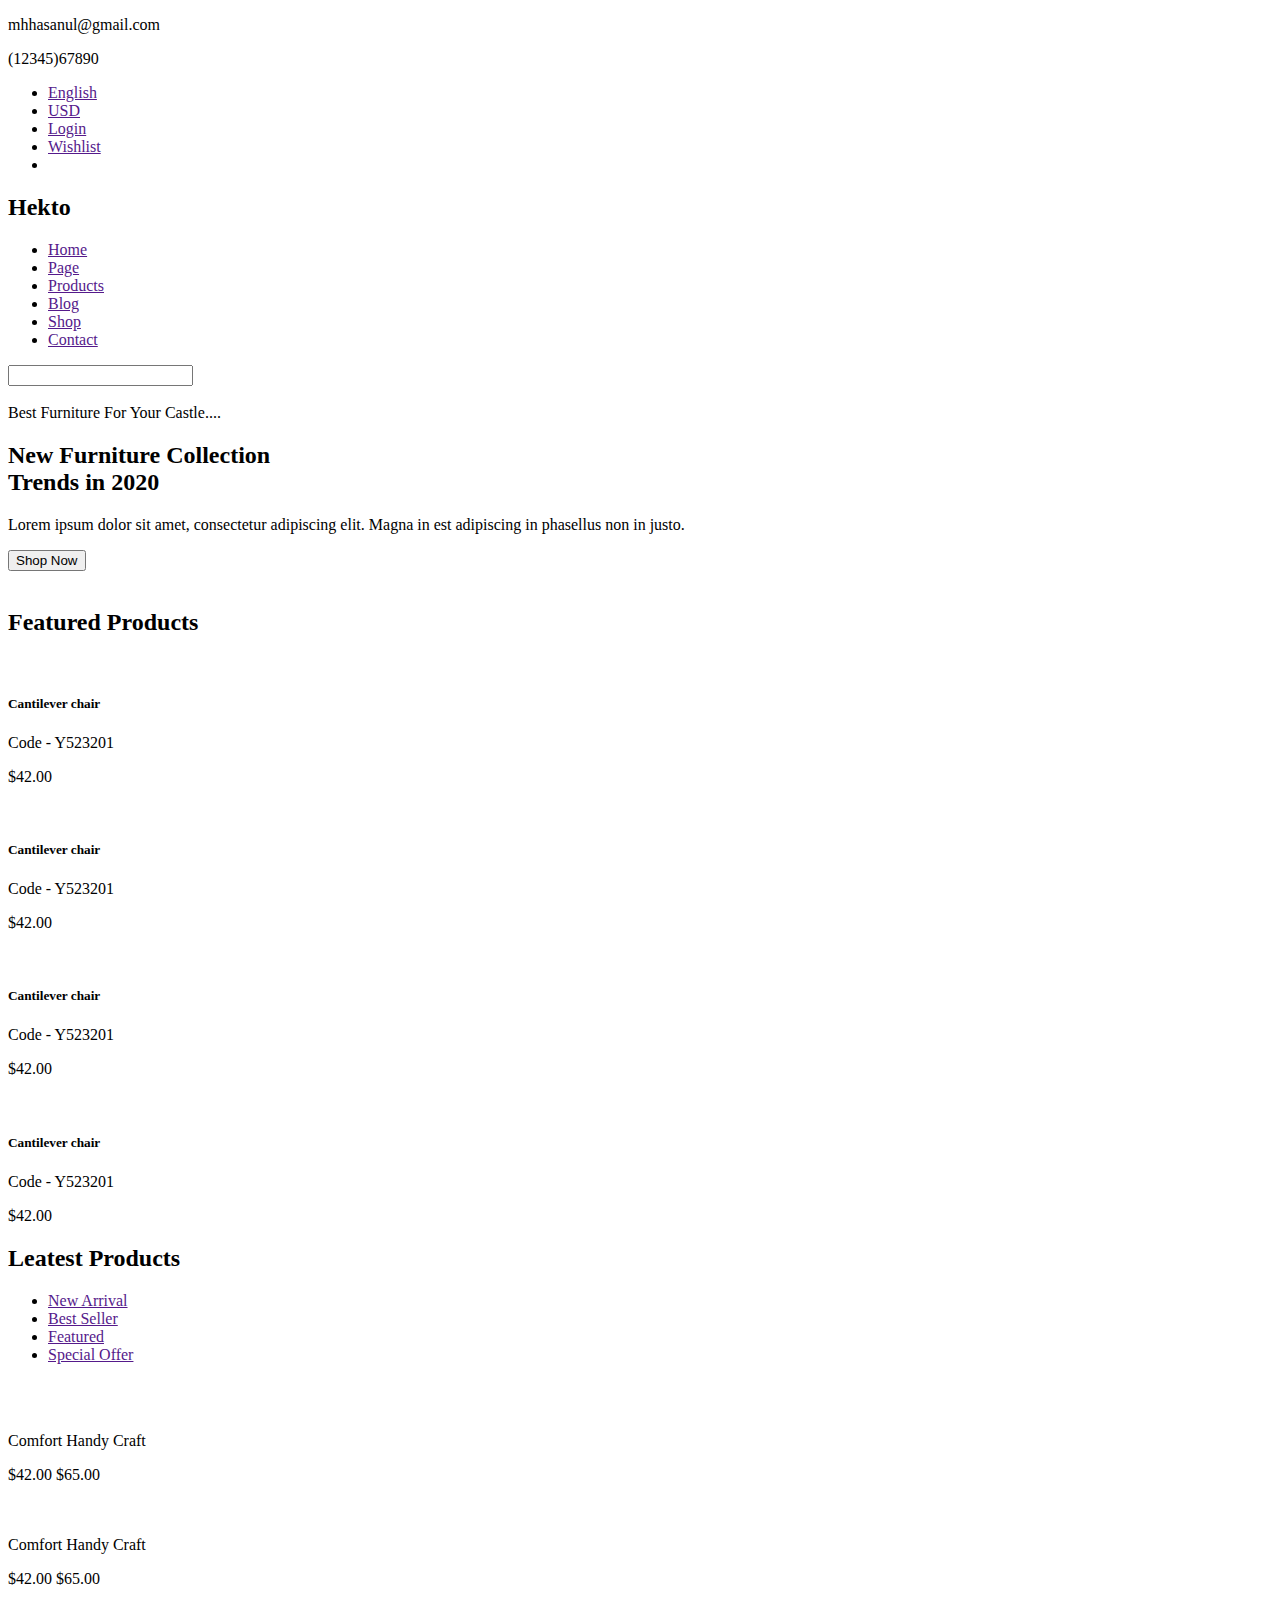
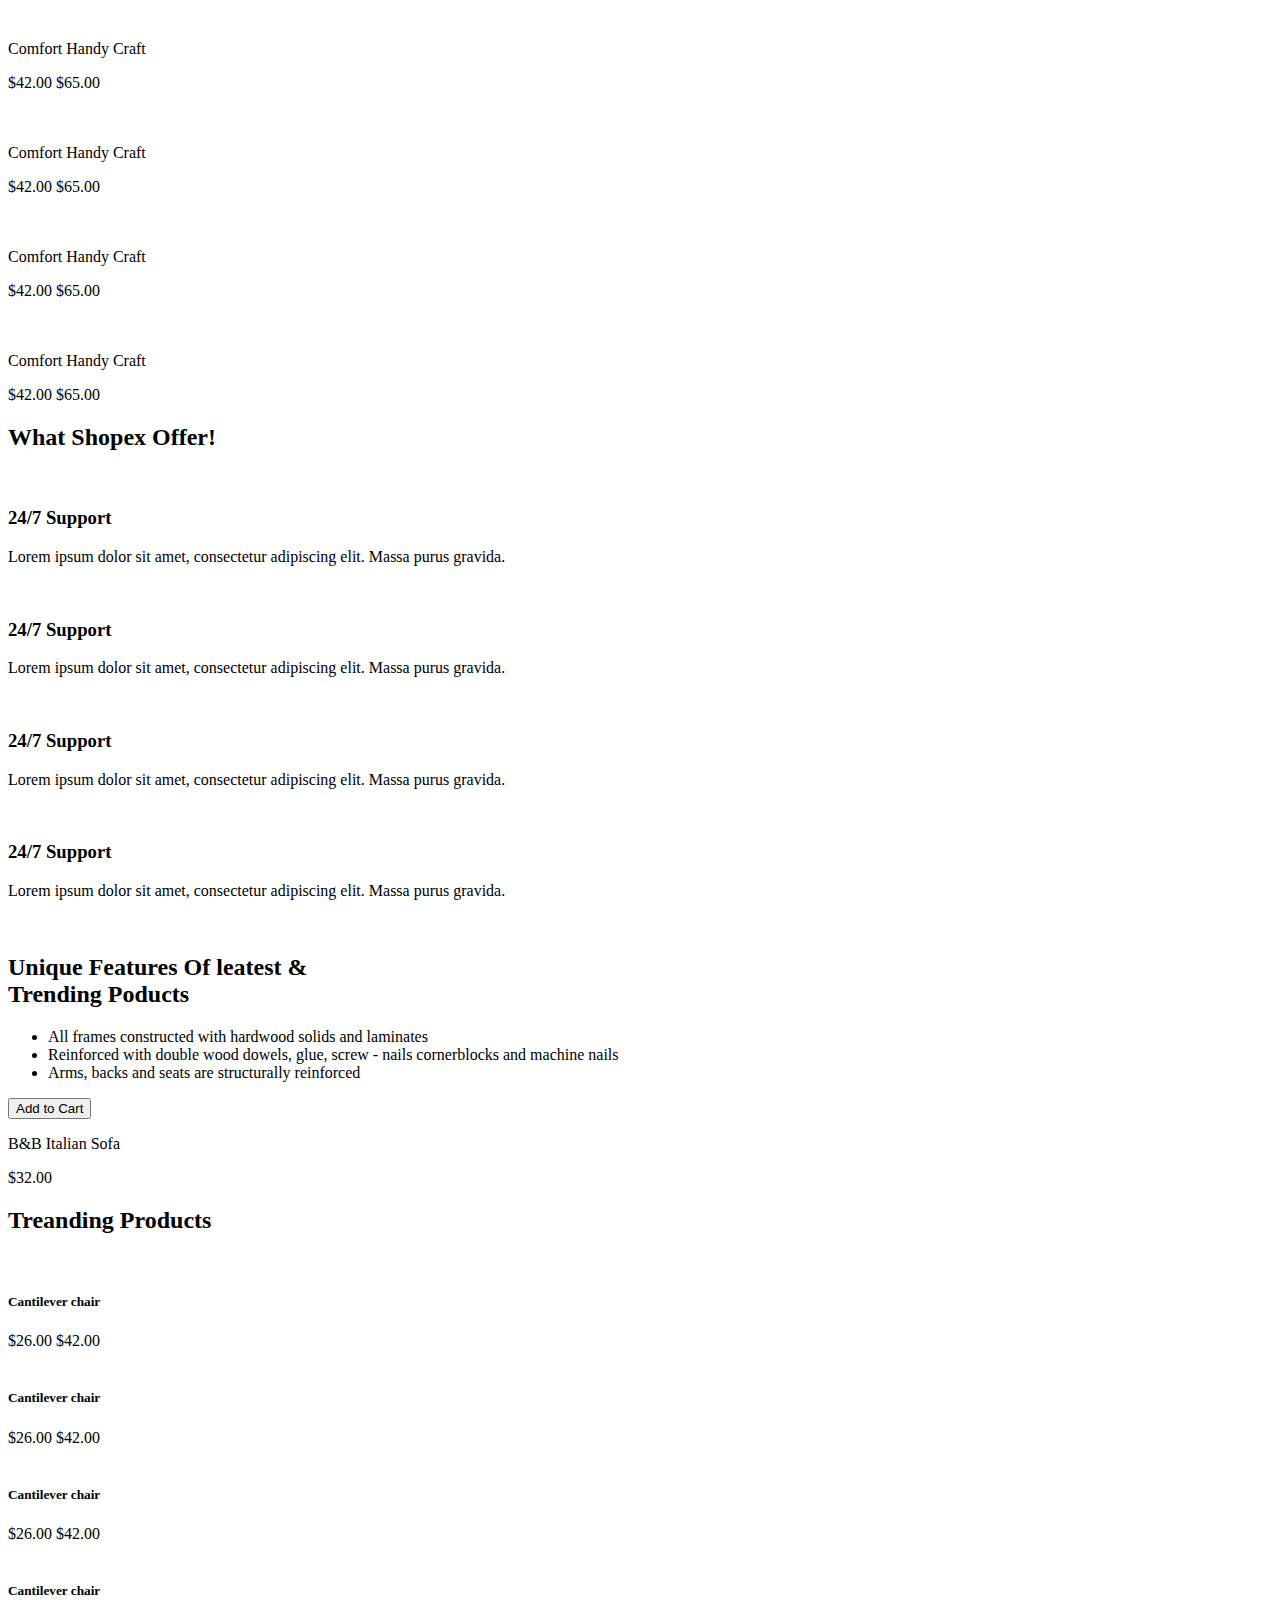
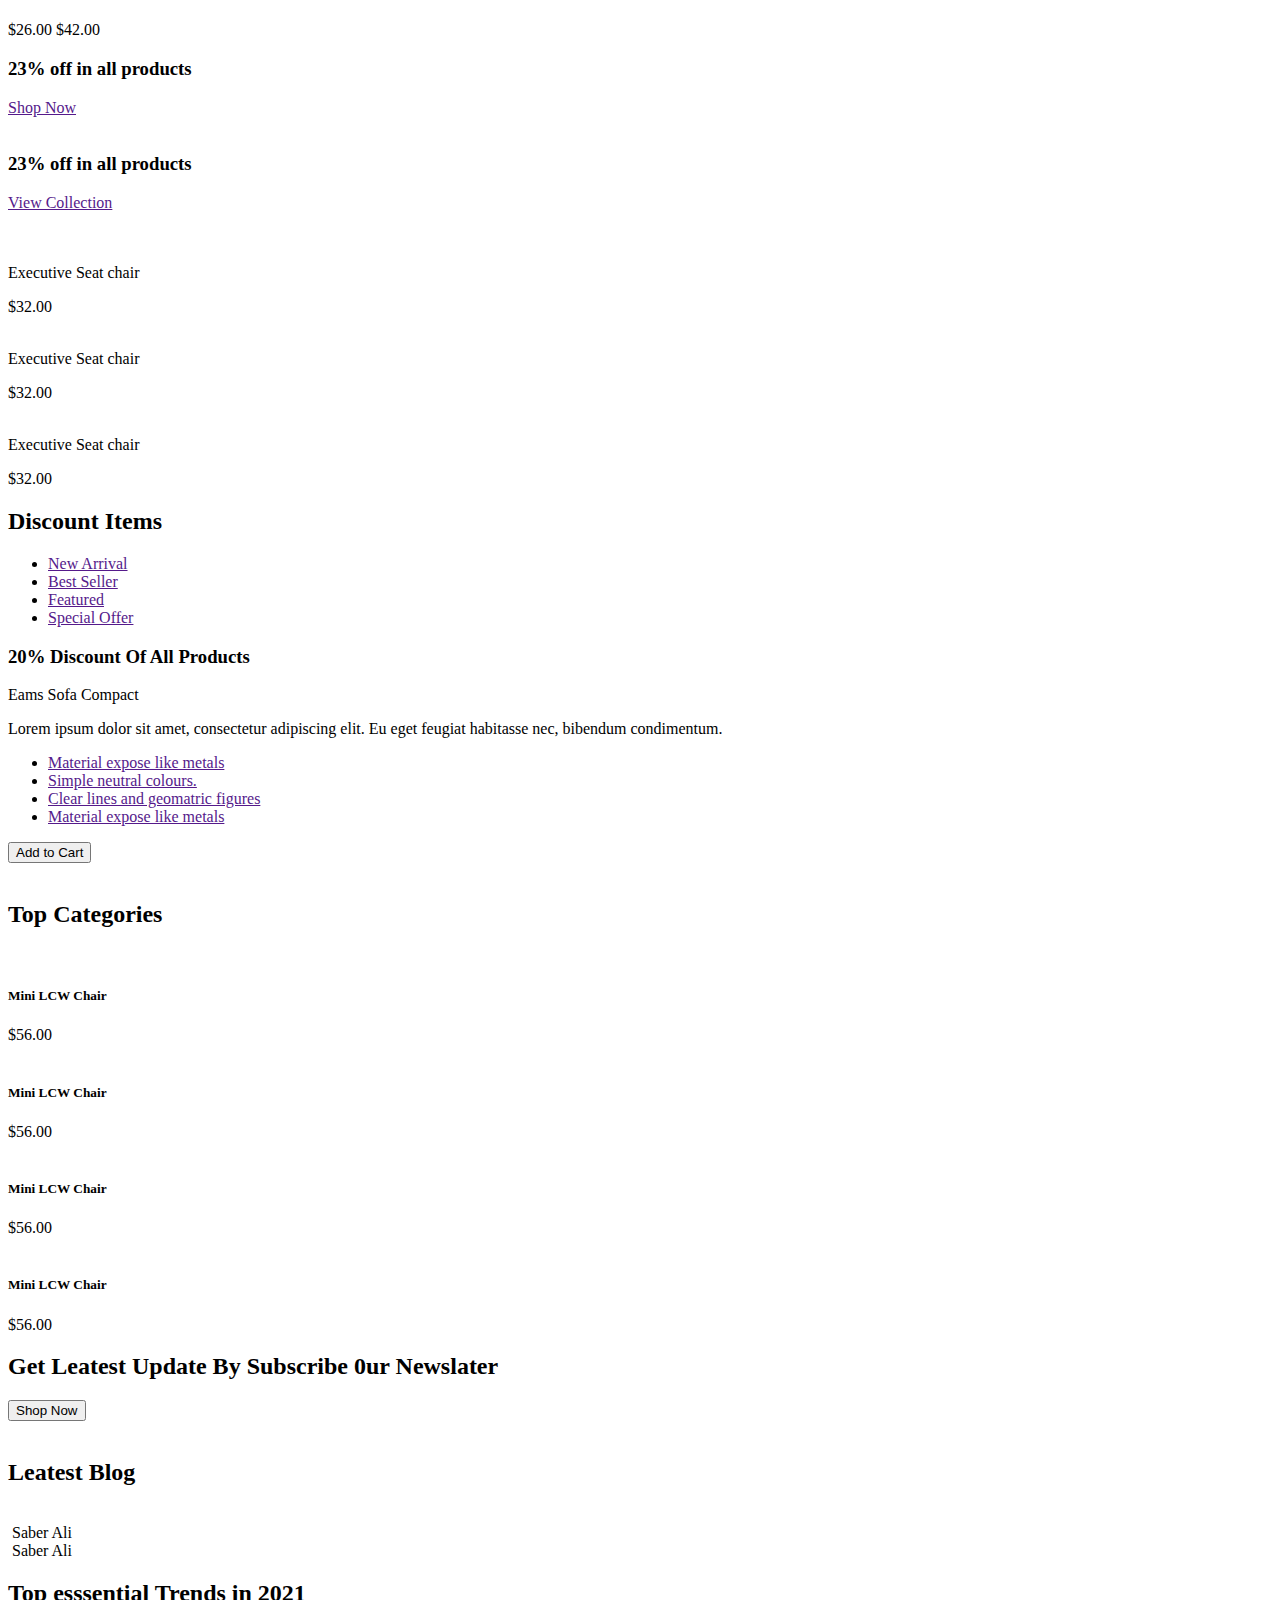
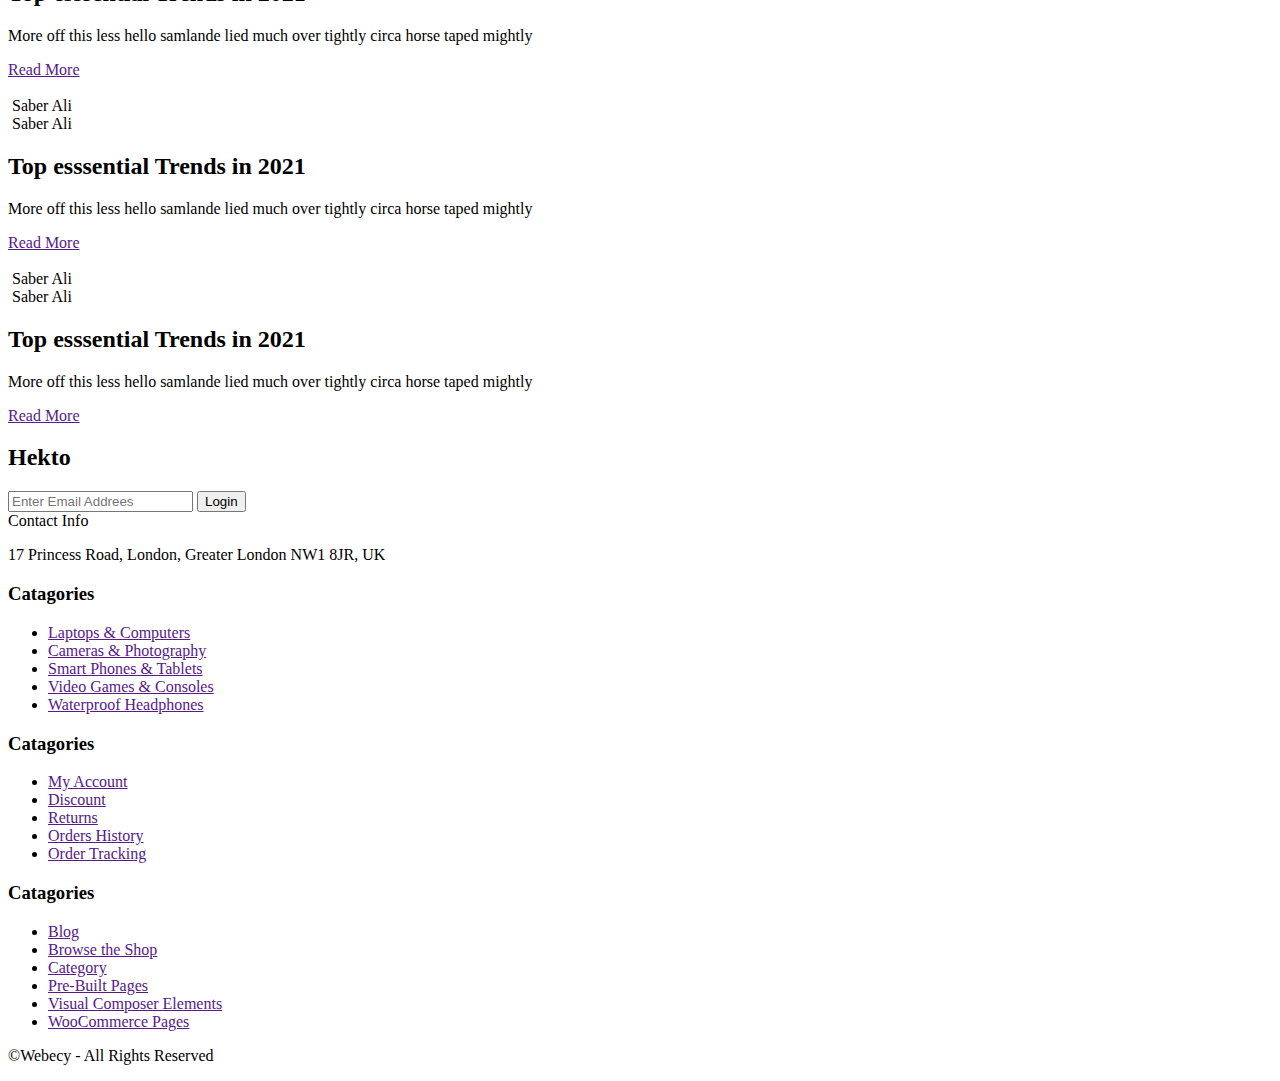
==== index.html @ d59640bd "changed" ====
<!DOCTYPE html>
<html lang="en">

<head>
    <meta charset="UTF-8">
    <meta http-equiv="X-UA-Compatible" content="IE=edge">
    <meta name="viewport" content="width=device-width, initial-scale=1.0">
    <link rel="stylesheet" href="https://cdnjs.cloudflare.com/ajax/libs/font-awesome/6.1.1/css/all.min.css" integrity="sha512-KfkfwYDsLkIlwQp6LFnl8zNdLGxu9YAA1QvwINks4PhcElQSvqcyVLLD9aMhXd13uQjoXtEKNosOWaZqXgel0g==" crossorigin="anonymous" referrerpolicy="no-referrer"
    />
    <link rel="stylesheet" href="./css/style.css">
    <title>Hekto</title>
</head>

<body>
    <!-- header section -->
    <header>
        <div class="subnav">
            <div class="email">
                <p> <i class="fa-solid fa-envelope"></i> mhhasanul@gmail.com</p>
                <p><i class="fa-solid fa-phone"></i> (12345)67890</p>
            </div>

            <div class="shopping">
                <div class="drop">
                    <ul>
                        <li><a href="">English <i class="fa-solid fa-angle-down"></i></a></li>
                        <li><a href="">USD <i class="fa-solid fa-angle-down"></i></a></li>
                        <li><a href="">Login  <i class="fa-solid fa-right-to-bracket"></i></a></li>
                        <li><a href="">Wishlist <i class="fa-solid fa-face-grin-hearts"></i></a></li>
                        <li><a href=""><i class="fa-solid fa-cart-shopping"></i></a></li>
                    </ul>

                </div>
            </div>
        </div>
        <div class="mainHeader">
            <div class="navbar">
                <h2>Hekto</h2>
                <div class="link">
                    <ul>
                        <li><a href="">Home <i class="fa-solid fa-angle-down"></i></a></li>
                        <li><a href="">Page</a></li>
                        <li><a href="">Products</a></li>
                        <li><a href="">Blog</a></li>
                        <li><a href="">Shop</a></li>
                        <li><a href="">Contact</a></li>
                    </ul>
                </div>
                <div class="search">
                    <input type="text">
                    <i class="fa-solid fa-magnifying-glass"></i>
                </div>
            </div>
        </div>
    </header>
    <!-- banner section -->
    <div class="banner">
        <div class="homeMain">
            <div class="homeImg">
                <img src="./image/CandleLight.png" alt="">
            </div>
            <div class="content">
                <span>Best Furniture For Your Castle....</span>
                <h2>New Furniture Collection <br>Trends in 2020</h2>
                <p>Lorem ipsum dolor sit amet, consectetur adipiscing elit. Magna in est adipiscing in phasellus non in justo.</p>
                <button>Shop Now</button>
            </div>
            <div class="chair">
                <img src=".//image/chairpink.png" alt="">
            </div>
        </div>
    </div>
    <!-- section 1-->
    <!-- feature product -->
    <div class="featuredProduct">
        <h2>Featured Products</h2>
        <div class="productList">
            <div class="fproduct">
                <div class="fp">
                    <img src="./image/image1.png" alt="">
                    <div class="cart">
                        <i class="fa-solid fa-cart-plus"></i>
                        <i class="fa-solid fa-heart"></i>
                        <i class="fa-solid fa-magnifying-glass"></i>
                    </div>
                </div>
                <div class="price">
                    <h5>Cantilever chair</h5>
                    <div class="line">
                        <div></div>
                        <div></div>
                        <div></div>
                    </div>
                    <span>Code - Y523201</span>
                    <p>$42.00</p>
                </div>
            </div>
            <div class="fproduct">
                <div class="fp">
                    <img src="./image/image2.png" alt="">
                    <div class="cart">
                        <i class="fa-solid fa-cart-plus"></i>
                        <i class="fa-solid fa-heart"></i>
                        <i class="fa-solid fa-magnifying-glass"></i>
                    </div>
                </div>
                <div class="price">
                    <h5>Cantilever chair</h5>
                    <div class="line">
                        <div></div>
                        <div></div>
                        <div></div>
                    </div>
                    <span>Code - Y523201</span>
                    <p>$42.00</p>
                </div>
            </div>
            <div class="fproduct">
                <div class="fp">
                    <img src="./image/image3.png" alt="">
                    <div class="cart">
                        <i class="fa-solid fa-cart-plus"></i>
                        <i class="fa-solid fa-heart"></i>
                        <i class="fa-solid fa-magnifying-glass"></i>
                    </div>
                </div>
                <div class="price">
                    <h5>Cantilever chair</h5>
                    <div class="line">
                        <div></div>
                        <div></div>
                        <div></div>
                    </div>
                    <span>Code - Y523201</span>
                    <p>$42.00</p>
                </div>
            </div>
            <div class="fproduct">
                <div class="fp">
                    <img src="./image/image4.png" alt="">
                    <div class="cart">
                        <i class="fa-solid fa-cart-plus"></i>
                        <i class="fa-solid fa-heart"></i>
                        <i class="fa-solid fa-magnifying-glass"></i>
                    </div>
                </div>
                <div class="price">
                    <h5>Cantilever chair</h5>
                    <div class="line">
                        <div></div>
                        <div></div>
                        <div></div>
                    </div>
                    <span>Code - Y523201</span>
                    <p>$42.00</p>
                </div>
            </div>

        </div>
        <div class="slide">
            <div></div>
            <div></div>
            <div></div>
            <div></div>
        </div>
    </div>
    <!-- section 2-->

    <div class="latestProducts">
        <h2>Leatest Products</h2>
        <div class="productCategory">
            <ul>
                <li><a href="">New Arrival</a> </li>
                <li><a href="">Best Seller</a></li>
                <li><a href="">Featured</a></li>
                <li><a href="">Special Offer</a></li>
            </ul>

        </div>
        <div class="latestList">
            <div class="lproduct">
                <div class="lp">
                    <img src="./image/image2.png" alt="">
                    <div class="cart">
                        <i class="fa-solid fa-cart-plus"></i>
                        <i class="fa-solid fa-heart"></i>
                        <i class="fa-solid fa-magnifying-glass"></i>
                    </div>
                    <div class="sale">
                        <img src="./image/sale.png" alt="">
                    </div>
                </div>
                <div class="price">
                    <div class="name">
                        <p>Comfort Handy Craft</p>

                    </div>
                    <div class="amount">
                        <span>$42.00</span>
                        <span>$65.00</span>
                    </div>
                </div>
            </div>
            <div class="lproduct">
                <div class="lp">
                    <img src="./image/latestimage2.png" alt="">
                    <div class="cart">
                        <i class="fa-solid fa-cart-plus"></i>
                        <i class="fa-solid fa-heart"></i>
                        <i class="fa-solid fa-magnifying-glass"></i>
                    </div>
                    <div class="sale">
                        <img src="./image/sale.png" alt="">
                    </div>
                </div>
                <div class="price">
                    <div class="name">
                        <p>Comfort Handy Craft</p>

                    </div>
                    <div class="amount">
                        <span>$42.00</span>
                        <span>$65.00</span>
                    </div>
                </div>
            </div>
            <div class="lproduct">
                <div class="lp">
                    <img src="./image/latestimage3.png" alt="">
                    <div class="cart">
                        <i class="fa-solid fa-cart-plus"></i>
                        <i class="fa-solid fa-heart"></i>
                        <i class="fa-solid fa-magnifying-glass"></i>
                    </div>
                    <div class="sale">
                        <img src="./image/sale.png" alt="">
                    </div>
                </div>
                <div class="price">
                    <div class="name">
                        <p>Comfort Handy Craft</p>

                    </div>
                    <div class="amount">
                        <span>$42.00</span>
                        <span>$65.00</span>
                    </div>
                </div>
            </div>
            <div class="lproduct">
                <div class="lp">
                    <img src="./image/latestimage3.png" alt="">
                    <div class="cart">
                        <i class="fa-solid fa-cart-plus"></i>
                        <i class="fa-solid fa-heart"></i>
                        <i class="fa-solid fa-magnifying-glass"></i>
                    </div>
                    <div class="sale">
                        <img src="./image/sale.png" alt="">
                    </div>
                </div>
                <div class="price">
                    <div class="name">
                        <p>Comfort Handy Craft</p>

                    </div>
                    <div class="amount">
                        <span>$42.00</span>
                        <span>$65.00</span>
                    </div>
                </div>
            </div>
            <div class="lproduct">
                <div class="lp">
                    <img src="./image/latestimage4.png" alt="">
                    <div class="cart">
                        <i class="fa-solid fa-cart-plus"></i>
                        <i class="fa-solid fa-heart"></i>
                        <i class="fa-solid fa-magnifying-glass"></i>
                    </div>
                    <div class="sale">
                        <img src="./image/sale.png" alt="">
                    </div>
                </div>
                <div class="price">
                    <div class="name">
                        <p>Comfort Handy Craft</p>

                    </div>
                    <div class="amount">
                        <span>$42.00</span>
                        <span>$65.00</span>
                    </div>
                </div>
            </div>
            <div class="lproduct">
                <div class="lp">
                    <img src="./image/latestimage2.png" alt="">
                    <div class="cart">
                        <i class="fa-solid fa-cart-plus"></i>
                        <i class="fa-solid fa-heart"></i>
                        <i class="fa-solid fa-magnifying-glass"></i>
                    </div>
                    <div class="sale">
                        <img src="./image/sale.png" alt="">
                    </div>
                </div>
                <div class="price">
                    <div class="name">
                        <p>Comfort Handy Craft</p>

                    </div>
                    <div class="amount">
                        <span>$42.00</span>
                        <span>$65.00</span>
                    </div>
                </div>
            </div>

        </div>
    </div>
    <!-- sectoin 3-->

    <div class="support">
        <h2>What Shopex Offer!</h2>
        <div class="helpDesk">
            <div class="help">
                <div class="logo">
                    <img src=".//image/free-delivery.png" alt="">
                </div>
                <div class="policy">
                    <h3>24/7 Support</h3>
                    <p>Lorem ipsum dolor sit amet, consectetur adipiscing elit. Massa purus gravida.</p>
                </div>
            </div>
            <div class="help">
                <div class="logo">
                    <img src=".//image/cashback.png" alt="">
                </div>
                <div class="policy">
                    <h3>24/7 Support</h3>
                    <p>Lorem ipsum dolor sit amet, consectetur adipiscing elit. Massa purus gravida.</p>
                </div>
            </div>
            <div class="help">
                <div class="logo">
                    <img src=".//image/premium-quality.png" alt="">
                </div>
                <div class="policy">
                    <h3>24/7 Support</h3>
                    <p>Lorem ipsum dolor sit amet, consectetur adipiscing elit. Massa purus gravida.</p>
                </div>
            </div>
            <div class="help">
                <div class="logo">
                    <img src=".//image/24-hours-support.png" alt="">
                </div>
                <div class="policy">
                    <h3>24/7 Support</h3>
                    <p>Lorem ipsum dolor sit amet, consectetur adipiscing elit. Massa purus gravida.</p>
                </div>

            </div>

        </div>
    </div>
    <!-- banner 2 -->
    <div class="banner2">
        <div class="bannerimg">
            <img src="./image/bluesofa.png" alt="">
        </div>
        <div class="content">
            <h2>Unique Features Of leatest & <br>Trending Poducts</h2>
            <ul>
                <li>All frames constructed with hardwood solids and laminates</li>
                <li>Reinforced with double wood dowels, glue, screw - nails cornerblocks and machine nails</li>
                <li>Arms, backs and seats are structurally reinforced</li>
            </ul>

            <div class="add">
                <button>Add to Cart</button>
                <div>
                    <p>B&B Italian Sofa </p>
                    <p>$32.00</p>
                </div>
            </div>
        </div>
    </div>
    <!-- section 4 -->
    <div class="TrendingProducts">
        <h2>Treanding Products</h2>
        <div class="treanding">
            <div class="productList">
                <div class="fproduct">
                    <div class="fp">
                        <img src="./image/image1.png" alt="">
                    </div>
                    <div class="price">
                        <h5>Cantilever chair</h5>
                        <div class="off">
                            <span>$26.00 </span>
                            <span>$42.00</span>
                        </div>
                    </div>
                </div>
                <div class="fproduct">
                    <div class="fp">
                        <img src="./image/image2.png" alt="">
                    </div>
                    <div class="price">
                        <h5>Cantilever chair</h5>
                        <div class="off">
                            <span>$26.00 </span>
                            <span>$42.00</span>
                        </div>
                    </div>
                </div>
                <div class="fproduct">
                    <div class="fp">
                        <img src="./image/image3.png" alt="">
                    </div>
                    <div class="price">
                        <h5>Cantilever chair</h5>
                        <div class="off">
                            <span>$26.00 </span>
                            <span>$42.00</span>
                        </div>
                    </div>
                </div>
                <div class="fproduct">
                    <div class="fp">
                        <img src="./image/image4.png" alt="">
                    </div>
                    <div class="price">
                        <h5>Cantilever chair</h5>
                        <div class="off">
                            <span>$26.00 </span>
                            <span>$42.00</span>
                        </div>
                    </div>
                </div>
                <div class="offer">
                    <div class="off">
                        <div>
                            <h3>23% off in all products</h3>
                            <a href="">Shop Now</a>
                        </div>
                        <img src="./image/offerimg2.png" alt="">
                    </div>
                    <div class="off1">
                        <div>
                            <h3>23% off in all products</h3>
                            <a href="">View Collection</a>
                        </div>
                        <img src="./image/offerimg1.png" alt="">
                    </div>
                    <div class="sale">
                        <div class="saleImg">
                            <img src="./image/saleimg1.png" alt="">
                            <div class="cost">
                                <p>Executive Seat chair</p>
                                <span>$32.00</span>
                            </div>
                        </div>
                        <div class="saleImg">
                            <img src="./image/saleimg2.png" alt="">
                            <div class="cost">
                                <p>Executive Seat chair</p>
                                <span>$32.00</span>
                            </div>
                        </div>
                        <div class="saleImg">
                            <img src="./image/saleimg3.png" alt="">
                            <div class="cost">
                                <p>Executive Seat chair</p>
                                <span>$32.00</span>
                            </div>
                        </div>

                    </div>
                </div>
            </div>
        </div>
    </div>
    <!-- section 5 -->
    <div class="discount">
        <h2>Discount Items</h2>
        <div class="productCategory">
            <ul>
                <li><a href="">New Arrival</a> </li>
                <li><a href="">Best Seller</a></li>
                <li><a href="">Featured</a></li>
                <li><a href="">Special Offer</a></li>
            </ul>
        </div>
        <div class="discountItems">

            <div class="content">
                <h3>20% Discount Of All Products</h3>
                <span>Eams Sofa Compact</span>
                <p>Lorem ipsum dolor sit amet, consectetur adipiscing elit. Eu eget feugiat habitasse nec, bibendum condimentum.</p>
                <ul>
                    <li><a href="">Material expose like metals</a> </li>
                    <li><a href="">Simple neutral colours.</a></li>
                    <li><a href="">Clear lines and geomatric figures</a></li>
                    <li><a href="">Material expose like metals</a></li>
                </ul>
                <div class="add">
                    <button>Add to Cart</button>
                </div>
            </div>
            <div class="bannerimg">
                <img src=".//image/Group1.png" alt="">
            </div>
        </div>
    </div>
    <!-- section 6 -->
    <div class="TopCategories">
        <h2>Top Categories</h2>
        <div class="productlist">
            <div class="fproduct">
                <div class="fp">
                    <img src="./image/image1.png" alt="">
                </div>
                <div class="price">
                    <h5>Mini LCW Chair</h5>
                    <span>$56.00 </span>
                </div>
            </div>
            <div class="fproduct">
                <div class="fp">
                    <img src="./image/image2.png" alt="">
                </div>
                <div class="price">
                    <h5>Mini LCW Chair</h5>
                    <span>$56.00 </span>
                </div>
            </div>
            <div class="fproduct">
                <div class="fp">
                    <img src="./image/image3.png" alt="">
                </div>
                <div class="price">
                    <h5>Mini LCW Chair</h5>
                    <span>$56.00 </span>
                </div>
            </div>
            <div class="fproduct">
                <div class="fp">
                    <img src="./image/image4.png" alt="">
                </div>
                <div class="price">
                    <h5>Mini LCW Chair</h5>
                    <span>$56.00 </span>
                </div>
            </div>
        </div>

    </div>
    <!-- banner 3 -->
    <div class="banner3">
        <div class="awads">
            <div class="update">
                <h2>Get Leatest Update By Subscribe 0ur Newslater</h2>
                <button>Shop Now</button>
            </div>
        </div>
        <div class="image">
            <img src="./image/cateimg.png" alt="">
        </div>
    </div>
    <!-- section 7 -->
    <div class="blog">
        <h2>Leatest Blog</h2>

        <div class="latestBlog">
            <div class="home">
                <div class="image">
                    <img src="./image/home1.png" alt="">
                </div>
                <div class="writer">
                    <div>
                        <img src="./image//pen.png" alt="">
                        <span>Saber Ali</span>
                    </div>
                    <div>
                        <img src="./image//canlender.png" alt="">
                        <span>Saber Ali</span>
                    </div>
                </div>
                <div class="content">
                    <h2>Top esssential Trends in 2021</h2>
                    <p>More off this less hello samlande lied much over tightly circa horse taped mightly</p>
                    <a href="">Read More</a>
                </div>
            </div>
            <div class="home">
                <div class="image">
                    <img src="./image/home2.png" alt="">
                </div>
                <div class="writer">
                    <div>
                        <img src="./image//pen.png" alt="">
                        <span>Saber Ali</span>
                    </div>
                    <div>
                        <img src="./image//canlender.png" alt="">
                        <span>Saber Ali</span>
                    </div>
                </div>
                <div class="content">
                    <h2>Top esssential Trends in 2021</h2>
                    <p>More off this less hello samlande lied much over tightly circa horse taped mightly</p>
                    <a href="">Read More</a>
                </div>
            </div>
            <div class="home">
                <div class="image">
                    <img src="./image/home3.png" alt="">
                </div>
                <div class="writer">
                    <div>
                        <img src="./image//pen.png" alt="">
                        <span>Saber Ali</span>
                    </div>
                    <div>
                        <img src="./image//canlender.png" alt="">
                        <span>Saber Ali</span>
                    </div>
                </div>
                <div class="content">
                    <h2>Top esssential Trends in 2021</h2>
                    <p>More off this less hello samlande lied much over tightly circa horse taped mightly</p>
                    <a href="">Read More</a>
                </div>
            </div>
        </div>
    </div>



    <footer>
        <div class="footerMain">
            <div class="footerSub">
                <div class="submit">
                    <h2>Hekto</h2>
                    <div class="search">
                        <input type="email" placeholder="Enter Email Addrees">
                        <button>Login</button>
                    </div>
                    <span>Contact Info</span>
                    <p>17 Princess Road, London, Greater London NW1 8JR, UK</p>
                </div>
                <div class="submit">
                    <h3>Catagories</h3>
                    <ul>
                        <li><a href="">Laptops & Computers</a></li>
                        <li><a href="">Cameras & Photography</a></li>
                        <li><a href="">Smart Phones & Tablets</a></li>
                        <li><a href="">Video Games & Consoles</a></li>
                        <li><a href="">Waterproof Headphones</a></li>
                    </ul>
                </div>
                <div class="submit">
                    <h3>Catagories</h3>
                    <ul>
                        <li><a href="">My Account</a></li>
                        <li><a href="">Discount</a></li>
                        <li><a href="">Returns</a></li>
                        <li><a href="">Orders History</a></li>
                        <li><a href="">Order Tracking</a></li>
                    </ul>
                </div>
                <div class="submit">
                    <h3>Catagories</h3>
                    <ul>
                        <li><a href="">Blog</a></li>
                        <li><a href="">Browse the Shop</a></li>
                        <li><a href="">Category</a></li>
                        <li><a href="">Pre-Built Pages</a></li>
                        <li><a href="">Visual Composer Elements</a></li>
                        <li><a href="">WooCommerce Pages</a></li>

                    </ul>
                </div>
            </div>
        </div>
        <div class="copyRight">
            <p>©Webecy - All Rights Reserved</p>
            <div class="social">
                <i class="fa-brands fa-facebook"></i>
                <i class="fa-brands fa-instagram-square"></i>
                <i class="fa-brands fa-twitter"></i>
            </div>
        </div>

    </footer>
</body>

</html>
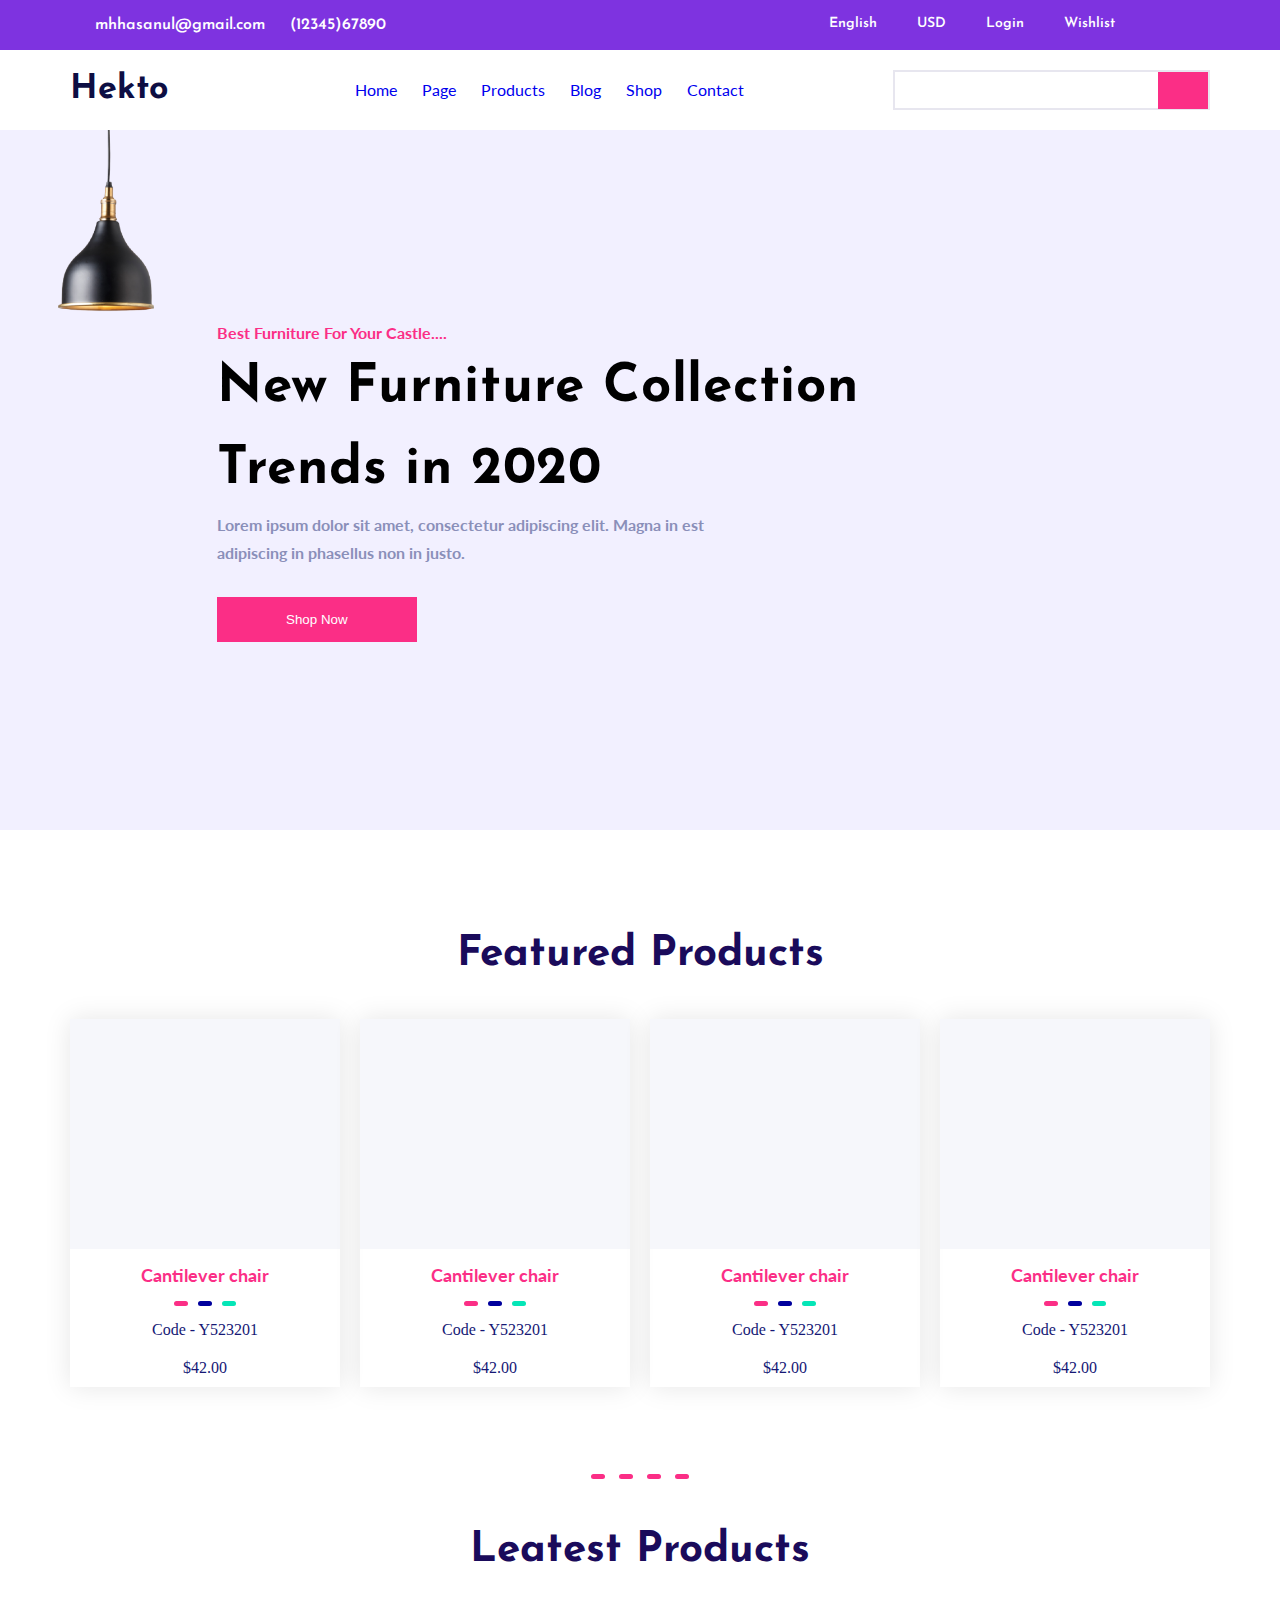
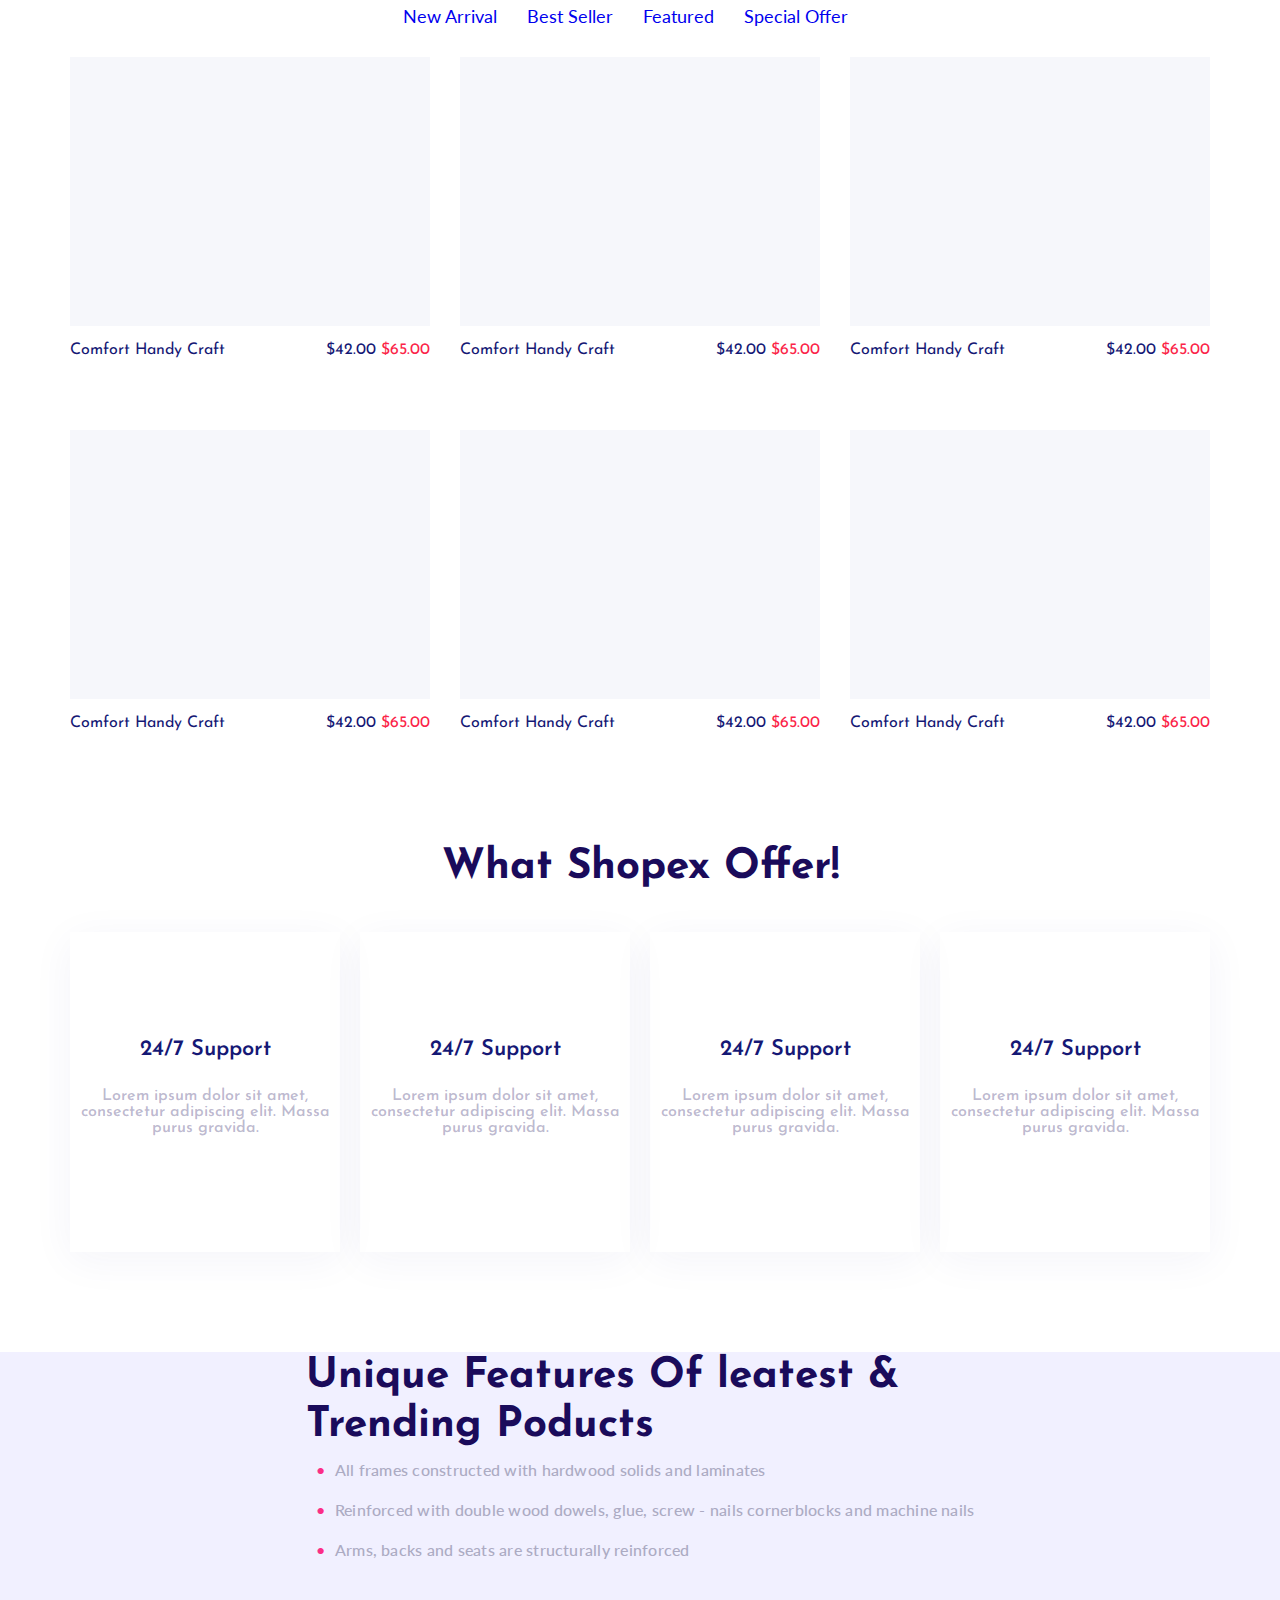
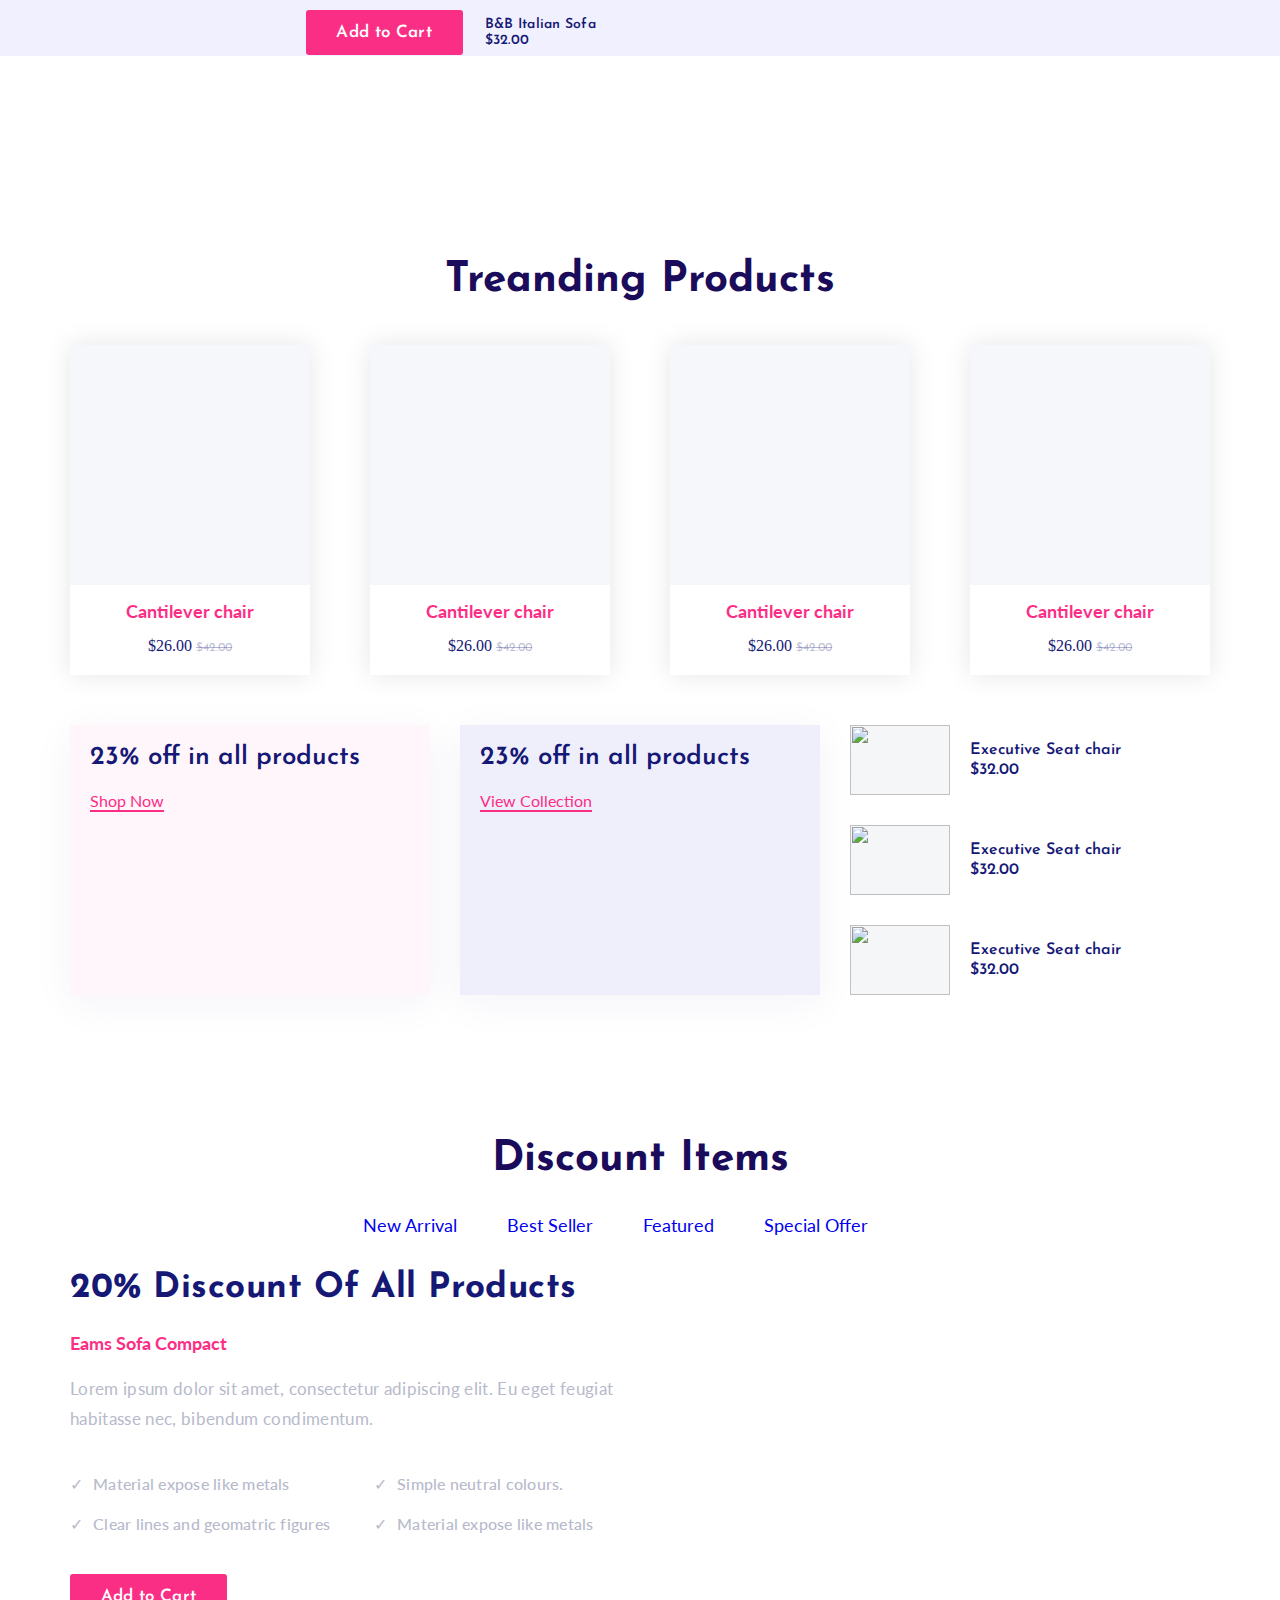
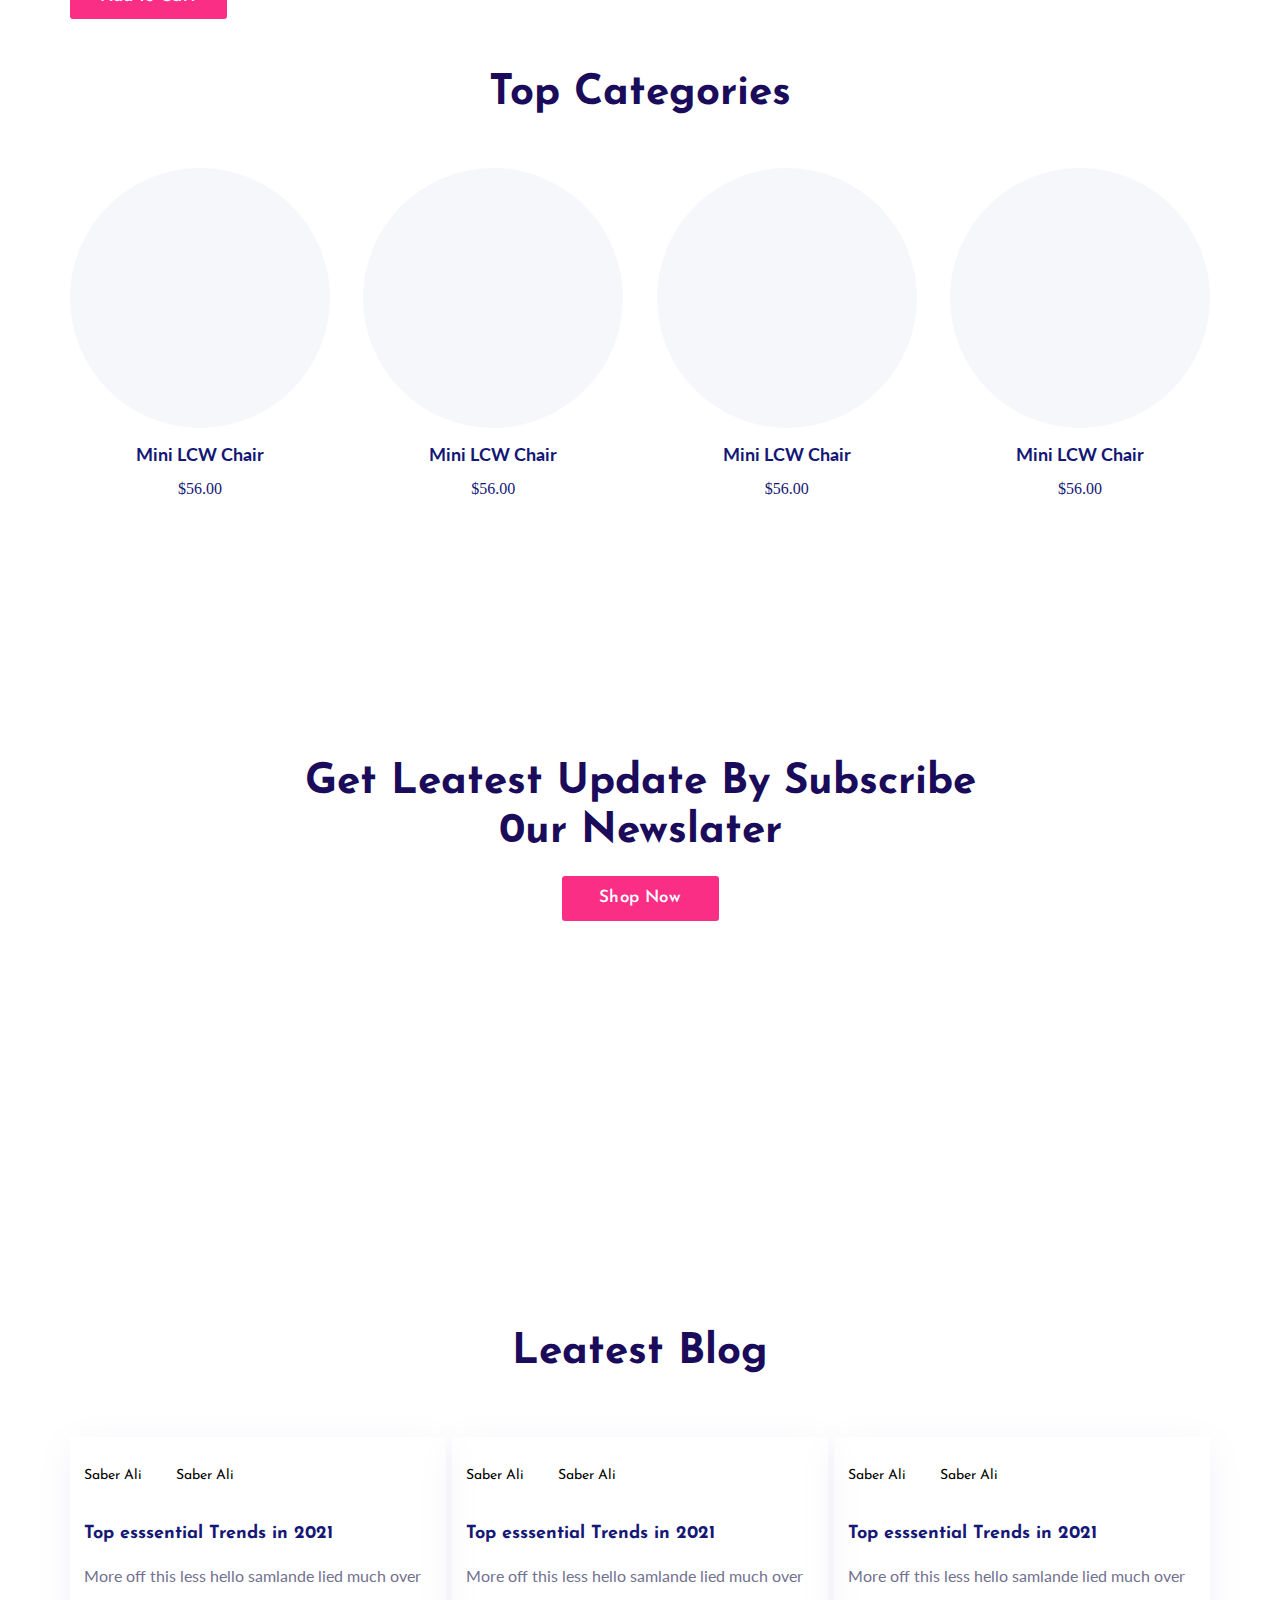
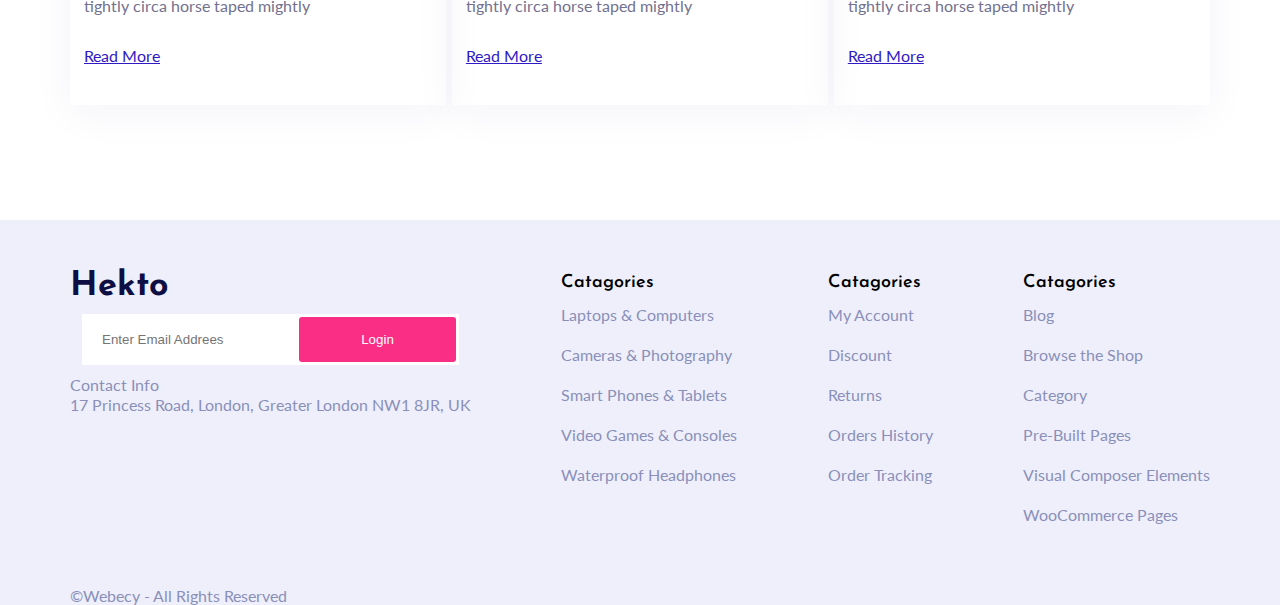
==== commit 0b3dae23: "check" ====
--- a/index.html
+++ b/index.html
@@ -23,11 +23,11 @@
             <div class="shopping">
                 <div class="drop">
                     <ul>
-                        <li><a href="">English <i class="fa-solid fa-angle-down"></i></a></li>
-                        <li><a href="">USD <i class="fa-solid fa-angle-down"></i></a></li>
-                        <li><a href="">Login  <i class="fa-solid fa-right-to-bracket"></i></a></li>
-                        <li><a href="">Wishlist <i class="fa-solid fa-face-grin-hearts"></i></a></li>
-                        <li><a href=""><i class="fa-solid fa-cart-shopping"></i></a></li>
+                        <li><a href="#">English <i class="fa-solid fa-angle-down"></i></a></li>
+                        <li><a href="#">USD <i class="fa-solid fa-angle-down"></i></a></li>
+                        <li><a href="#">Login  <i class="fa-solid fa-right-to-bracket"></i></a></li>
+                        <li><a href="#">Wishlist <i class="fa-solid fa-face-grin-hearts"></i></a></li>
+                        <li><a href="#"><i class="fa-solid fa-cart-shopping"></i></a></li>
                     </ul>
 
                 </div>
@@ -38,18 +38,22 @@
                 <h2>Hekto</h2>
                 <div class="link">
                     <ul>
-                        <li><a href="">Home <i class="fa-solid fa-angle-down"></i></a></li>
-                        <li><a href="">Page</a></li>
-                        <li><a href="">Products</a></li>
-                        <li><a href="">Blog</a></li>
-                        <li><a href="">Shop</a></li>
-                        <li><a href="">Contact</a></li>
+                        <li><a href="#">Home <i class="fa-solid fa-angle-down"></i></a></li>
+                        <li><a href="#">Page</a></li>
+                        <li><a href="#">Products</a></li>
+                        <li><a href="#">Blog</a></li>
+                        <li><a href="#">Shop</a></li>
+                        <li><a href="#">Contact</a></li>
                     </ul>
-                </div>
-                <div class="search">
-                    <input type="text">
-                    <i class="fa-solid fa-magnifying-glass"></i>
-                </div>
+                    <div class="search">
+                        <input type="text">
+                        <i class="fa-solid fa-magnifying-glass"></i>
+                    </div>
+                    <div class="hamburger">
+                        <i class="fa-solid fa-bars"></i>
+                    </div>
+                </div>
+
             </div>
         </div>
     </header>
@@ -57,7 +61,7 @@
     <div class="banner">
         <div class="homeMain">
             <div class="homeImg">
-                <img src="./image/CandleLight.png" alt="">
+                <img src="./image/CandleLight1.png" alt="">
             </div>
             <div class="content">
                 <span>Best Furniture For Your Castle....</span>
@@ -170,10 +174,10 @@
         <h2>Leatest Products</h2>
         <div class="productCategory">
             <ul>
-                <li><a href="">New Arrival</a> </li>
-                <li><a href="">Best Seller</a></li>
-                <li><a href="">Featured</a></li>
-                <li><a href="">Special Offer</a></li>
+                <li><a href="#">New Arrival</a> </li>
+                <li><a href="#">Best Seller</a></li>
+                <li><a href="#">Featured</a></li>
+                <li><a href="#">Special Offer</a></li>
             </ul>
 
         </div>
@@ -443,14 +447,14 @@
                     <div class="off">
                         <div>
                             <h3>23% off in all products</h3>
-                            <a href="">Shop Now</a>
+                            <a href="#">Shop Now</a>
                         </div>
                         <img src="./image/offerimg2.png" alt="">
                     </div>
                     <div class="off1">
                         <div>
                             <h3>23% off in all products</h3>
-                            <a href="">View Collection</a>
+                            <a href="#">View Collection</a>
                         </div>
                         <img src="./image/offerimg1.png" alt="">
                     </div>
@@ -487,10 +491,10 @@
         <h2>Discount Items</h2>
         <div class="productCategory">
             <ul>
-                <li><a href="">New Arrival</a> </li>
-                <li><a href="">Best Seller</a></li>
-                <li><a href="">Featured</a></li>
-                <li><a href="">Special Offer</a></li>
+                <li><a href="#">New Arrival</a> </li>
+                <li><a href="#">Best Seller</a></li>
+                <li><a href="#">Featured</a></li>
+                <li><a href="#">Special Offer</a></li>
             </ul>
         </div>
         <div class="discountItems">
@@ -500,10 +504,10 @@
                 <span>Eams Sofa Compact</span>
                 <p>Lorem ipsum dolor sit amet, consectetur adipiscing elit. Eu eget feugiat habitasse nec, bibendum condimentum.</p>
                 <ul>
-                    <li><a href="">Material expose like metals</a> </li>
-                    <li><a href="">Simple neutral colours.</a></li>
-                    <li><a href="">Clear lines and geomatric figures</a></li>
-                    <li><a href="">Material expose like metals</a></li>
+                    <li><a href="#">Material expose like metals</a> </li>
+                    <li><a href="#">Simple neutral colours.</a></li>
+                    <li><a href="#">Clear lines and geomatric figures</a></li>
+                    <li><a href="#">Material expose like metals</a></li>
                 </ul>
                 <div class="add">
                     <button>Add to Cart</button>
@@ -591,7 +595,7 @@
                 <div class="content">
                     <h2>Top esssential Trends in 2021</h2>
                     <p>More off this less hello samlande lied much over tightly circa horse taped mightly</p>
-                    <a href="">Read More</a>
+                    <a href="#">Read More</a>
                 </div>
             </div>
             <div class="home">
@@ -611,7 +615,7 @@
                 <div class="content">
                     <h2>Top esssential Trends in 2021</h2>
                     <p>More off this less hello samlande lied much over tightly circa horse taped mightly</p>
-                    <a href="">Read More</a>
+                    <a href="#">Read More</a>
                 </div>
             </div>
             <div class="home">
@@ -631,13 +635,11 @@
                 <div class="content">
                     <h2>Top esssential Trends in 2021</h2>
                     <p>More off this less hello samlande lied much over tightly circa horse taped mightly</p>
-                    <a href="">Read More</a>
-                </div>
-            </div>
-        </div>
-    </div>
-
-
+                    <a href="#">Read More</a>
+                </div>
+            </div>
+        </div>
+    </div>
 
     <footer>
         <div class="footerMain">
@@ -654,32 +656,32 @@
                 <div class="submit">
                     <h3>Catagories</h3>
                     <ul>
-                        <li><a href="">Laptops & Computers</a></li>
-                        <li><a href="">Cameras & Photography</a></li>
-                        <li><a href="">Smart Phones & Tablets</a></li>
-                        <li><a href="">Video Games & Consoles</a></li>
-                        <li><a href="">Waterproof Headphones</a></li>
+                        <li><a href="#">Laptops & Computers</a></li>
+                        <li><a href="#">Cameras & Photography</a></li>
+                        <li><a href="#">Smart Phones & Tablets</a></li>
+                        <li><a href="#">Video Games & Consoles</a></li>
+                        <li><a href="#">Waterproof Headphones</a></li>
                     </ul>
                 </div>
                 <div class="submit">
                     <h3>Catagories</h3>
                     <ul>
-                        <li><a href="">My Account</a></li>
-                        <li><a href="">Discount</a></li>
-                        <li><a href="">Returns</a></li>
-                        <li><a href="">Orders History</a></li>
-                        <li><a href="">Order Tracking</a></li>
+                        <li><a href="#">My Account</a></li>
+                        <li><a href="#">Discount</a></li>
+                        <li><a href="#">Returns</a></li>
+                        <li><a href="#">Orders History</a></li>
+                        <li><a href="#">Order Tracking</a></li>
                     </ul>
                 </div>
                 <div class="submit">
                     <h3>Catagories</h3>
                     <ul>
-                        <li><a href="">Blog</a></li>
-                        <li><a href="">Browse the Shop</a></li>
-                        <li><a href="">Category</a></li>
-                        <li><a href="">Pre-Built Pages</a></li>
-                        <li><a href="">Visual Composer Elements</a></li>
-                        <li><a href="">WooCommerce Pages</a></li>
+                        <li><a href="#">Blog</a></li>
+                        <li><a href="#">Browse the Shop</a></li>
+                        <li><a href="#">Category</a></li>
+                        <li><a href="#">Pre-Built Pages</a></li>
+                        <li><a href="#">Visual Composer Elements</a></li>
+                        <li><a href="#">WooCommerce Pages</a></li>
 
                     </ul>
                 </div>
--- a/css/style.css
+++ b/css/style.css
@@ -0,0 +1,1641 @@
+@charset "UTF-8";
+@import url("https://fonts.googleapis.com/css2?family=Poppins:wght@300;400;500;600;800&display=swap");
+@import url("https://fonts.googleapis.com/css2?family=Josefin+Sans:ital,wght@0,300;0,400;0,500;0,600;0,700;1,700&display=swap");
+@import url("https://fonts.googleapis.com/css2?family=Lato:wght@300;400;700&display=swap");
+* {
+  margin: 0;
+  padding: 0;
+  box-sizing: border-box;
+  list-style: none;
+  text-decoration: none;
+}
+
+header {
+  background: #7E33E0;
+}
+@media only screen and (max-width: 1800px) {
+  header {
+    width: 100%;
+  }
+}
+
+.subnav {
+  display: flex;
+  justify-content: space-between;
+  max-width: 1140px;
+  margin: auto;
+  height: 50px;
+  color: #ffffff;
+  width: 100%;
+  font-family: Josefin Sans;
+  font-size: 16px;
+  font-weight: 600;
+  line-height: 16px;
+}
+.subnav .email {
+  display: flex;
+  align-items: center;
+  padding: 20px;
+  font-family: Josefin Sans;
+  font-size: 16px;
+  font-weight: 600;
+  line-height: 16px;
+}
+.subnav .email p {
+  margin-right: 20px;
+}
+.subnav .email p i {
+  margin-right: 5px;
+}
+
+.shopping {
+  display: flex;
+  justify-content: space-between;
+}
+.shopping .drop ul {
+  padding: 15px;
+  display: flex;
+}
+@media only screen and (max-width: 996px) {
+  .shopping .drop ul {
+    width: 100%;
+    padding: 0px;
+  }
+}
+@media only screen and (max-width: 516px) {
+  .shopping .drop ul {
+    width: 100%;
+  }
+}
+.shopping .drop ul li {
+  margin-right: 30px;
+}
+@media only screen and (max-width: 996px) {
+  .shopping .drop ul li {
+    margin-right: 0px;
+  }
+}
+.shopping .drop ul a {
+  color: #ffffff;
+  font-size: 14px;
+}
+.shopping .drop ul a i {
+  margin-left: 10px;
+}
+@media only screen and (max-width: 1140px) {
+  .shopping {
+    width: 100%;
+  }
+}
+
+.mainHeader {
+  background: #ffffff;
+  padding: 20px 0;
+}
+.mainHeader .navbar {
+  display: flex;
+  justify-content: space-between;
+  align-items: center;
+  max-width: 1140px;
+  margin: auto;
+  width: 100%;
+}
+.mainHeader .navbar .hamburger {
+  display: none;
+}
+@media only screen and (max-width: 900px) {
+  .mainHeader .navbar .hamburger {
+    display: block;
+    color: #000000;
+    cursor: pointer;
+  }
+}
+@media only screen and (max-width: 1140px) {
+  .mainHeader .navbar {
+    display: block;
+  }
+}
+.mainHeader .navbar h2 {
+  font-family: Josefin Sans;
+  font-size: 34px;
+  font-weight: 700;
+  line-height: 34px;
+  color: #0D0E43;
+  flex-basis: 20%;
+}
+.mainHeader .navbar .link {
+  display: flex;
+  justify-content: space-between;
+  flex-basis: 75%;
+}
+@media only screen and (max-width: 996px) {
+  .mainHeader .navbar .link {
+    display: block;
+  }
+}
+.mainHeader .navbar .link ul {
+  display: flex;
+  align-items: center;
+}
+.mainHeader .navbar .link ul li {
+  margin-right: 25px;
+  font-family: Lato;
+  font-size: 16px;
+  font-weight: 400;
+  line-height: 20px;
+}
+.mainHeader .navbar .link .search {
+  width: 317px;
+  height: 40px;
+  background: #ffffff;
+  display: flex;
+  justify-content: space-between;
+  border: 2px solid #E7E6EF;
+}
+.mainHeader .navbar .link .search input {
+  border: none;
+  outline: none;
+}
+.mainHeader .navbar .link .search i {
+  background: #FB2E86;
+  color: #ffffff;
+  width: 50px;
+  height: 37px;
+  padding-top: 3px;
+  display: flex;
+  align-items: center;
+  justify-content: center;
+}
+
+header {
+  background: #7E33E0;
+}
+@media only screen and (max-width: 1800px) {
+  header {
+    width: 100%;
+  }
+}
+
+.subnav {
+  display: flex;
+  justify-content: space-between;
+  max-width: 1140px;
+  margin: auto;
+  height: 50px;
+  color: #ffffff;
+  width: 100%;
+  font-family: Josefin Sans;
+  font-size: 16px;
+  font-weight: 600;
+  line-height: 16px;
+}
+.subnav .email {
+  display: flex;
+  align-items: center;
+  padding: 20px;
+  font-family: Josefin Sans;
+  font-size: 16px;
+  font-weight: 600;
+  line-height: 16px;
+}
+.subnav .email p {
+  margin-right: 20px;
+}
+.subnav .email p i {
+  margin-right: 5px;
+}
+
+.shopping {
+  display: flex;
+  justify-content: space-between;
+}
+.shopping .drop ul {
+  padding: 15px;
+  display: flex;
+}
+@media only screen and (max-width: 996px) {
+  .shopping .drop ul {
+    width: 100%;
+    padding: 0px;
+  }
+}
+@media only screen and (max-width: 516px) {
+  .shopping .drop ul {
+    width: 100%;
+  }
+}
+.shopping .drop ul li {
+  margin-right: 30px;
+}
+@media only screen and (max-width: 996px) {
+  .shopping .drop ul li {
+    margin-right: 0px;
+  }
+}
+.shopping .drop ul a {
+  color: #ffffff;
+  font-size: 14px;
+}
+.shopping .drop ul a i {
+  margin-left: 10px;
+}
+@media only screen and (max-width: 1140px) {
+  .shopping {
+    width: 100%;
+  }
+}
+
+.mainHeader {
+  background: #ffffff;
+  padding: 20px 0;
+}
+.mainHeader .navbar {
+  display: flex;
+  justify-content: space-between;
+  align-items: center;
+  max-width: 1140px;
+  margin: auto;
+  width: 100%;
+}
+.mainHeader .navbar .hamburger {
+  display: none;
+}
+@media only screen and (max-width: 900px) {
+  .mainHeader .navbar .hamburger {
+    display: block;
+    color: #000000;
+    cursor: pointer;
+  }
+}
+@media only screen and (max-width: 1140px) {
+  .mainHeader .navbar {
+    display: block;
+  }
+}
+.mainHeader .navbar h2 {
+  font-family: Josefin Sans;
+  font-size: 34px;
+  font-weight: 700;
+  line-height: 34px;
+  color: #0D0E43;
+  flex-basis: 20%;
+}
+.mainHeader .navbar .link {
+  display: flex;
+  justify-content: space-between;
+  flex-basis: 75%;
+}
+@media only screen and (max-width: 996px) {
+  .mainHeader .navbar .link {
+    display: block;
+  }
+}
+.mainHeader .navbar .link ul {
+  display: flex;
+  align-items: center;
+}
+.mainHeader .navbar .link ul li {
+  margin-right: 25px;
+  font-family: Lato;
+  font-size: 16px;
+  font-weight: 400;
+  line-height: 20px;
+}
+.mainHeader .navbar .link .search {
+  width: 317px;
+  height: 40px;
+  background: #ffffff;
+  display: flex;
+  justify-content: space-between;
+  border: 2px solid #E7E6EF;
+}
+.mainHeader .navbar .link .search input {
+  border: none;
+  outline: none;
+}
+.mainHeader .navbar .link .search i {
+  background: #FB2E86;
+  color: #ffffff;
+  width: 50px;
+  height: 37px;
+  padding-top: 3px;
+  display: flex;
+  align-items: center;
+  justify-content: center;
+}
+
+.banner .homeMain {
+  display: flex;
+  align-items: center;
+  position: relative;
+  overflow: hidden;
+  max-height: 700px;
+  min-height: 700px;
+  background: #F2F0FF;
+}
+.banner .content {
+  max-width: 1140px;
+  margin: auto;
+  width: 100%;
+}
+@media only screen and (max-width: 1112px) {
+  .banner .content {
+    text-align: center;
+  }
+}
+@media only screen and (max-width: 1440px) {
+  .banner .content {
+    margin-right: 10px;
+  }
+}
+.banner .content span {
+  font-family: Lato;
+  font-size: 16px;
+  font-weight: 700;
+  line-height: 28px;
+  color: #FB2E86;
+}
+.banner .content h2 {
+  font-family: Josefin Sans;
+  font-size: 53px;
+  font-weight: 700;
+  line-height: 82px;
+  letter-spacing: 0.015em;
+}
+.banner .content p {
+  width: 550px;
+  font-family: Lato;
+  font-size: 16px;
+  font-weight: 700;
+  line-height: 28px;
+  color: #8A8FB9;
+}
+@media only screen and (max-width: 1112px) {
+  .banner .content p {
+    text-align: center;
+    width: 100%;
+  }
+}
+.banner .content button {
+  width: 200px;
+  padding: 15px;
+  margin-top: 30px;
+  border: none;
+  color: #ffffff;
+  background: #FB2E86;
+}
+.banner .homeImg {
+  position: absolute;
+  left: -100px;
+  top: 0;
+  animation: left 4s ease-in-out;
+}
+@keyframes left {
+  from {
+    top: -500px;
+    opacity: 0.1;
+  }
+  50% {
+    top: 0px;
+    opacity: 1;
+  }
+}
+.banner .homeImg img {
+  width: 100%;
+}
+@media only screen and (max-width: 1440px) {
+  .banner .homeImg {
+    position: relative;
+    top: -250px;
+    left: 0px;
+    bottom: 10px;
+    animation: left 1s ease-in-out;
+  }
+  @keyframes left {
+    from {
+      top: 0px;
+      opacity: 0.1;
+    }
+    50% {
+      top: 0px;
+      opacity: 1;
+    }
+  }
+}
+@media only screen and (max-width: 1184px) {
+  .banner .homeImg {
+    display: none;
+  }
+}
+.banner .chair {
+  position: absolute;
+  right: 100px;
+  top: 10%;
+  width: 600px;
+  height: 600px;
+  animation: right 4s ease-in-out;
+  width: 600px;
+  height: 600px;
+}
+@media only screen and (max-width: 1112px) {
+  .banner .chair {
+    display: none;
+    right: 330px;
+    top: 10%;
+    animation: none;
+    z-index: 3;
+  }
+}
+@keyframes right {
+  from {
+    right: -400px;
+    opacity: 0.5;
+  }
+  50% {
+    right: 100px;
+    opacity: 1;
+  }
+}
+.banner .chair img {
+  width: 100%;
+}
+@media only screen and (max-width: 1440px) {
+  .banner .chair {
+    position: relative;
+    top: 96px;
+    left: -7%;
+    animation: right 4s ease-in-out;
+  }
+  @keyframes right {
+    from {
+      right: -400px;
+      opacity: 0.5;
+    }
+    50% {
+      right: 100px;
+      opacity: 1;
+    }
+  }
+}
+
+.featuredProduct h2 {
+  text-align: center;
+  font-family: Josefin Sans;
+  font-size: 42px;
+  font-weight: 700;
+  line-height: 49px;
+  color: #1A0B5B;
+  padding: 100px 0 40px 0;
+}
+.featuredProduct .slide {
+  display: flex;
+  justify-content: center;
+  text-align: center;
+  margin-top: 40px;
+}
+.featuredProduct .slide div {
+  margin: 7px;
+  height: 5px;
+  width: 14px;
+  background: #FB2E86;
+  border-radius: 10px;
+}
+.featuredProduct .slide div:hover {
+  transform: scale(1.7);
+  transition: 0.5s;
+}
+.featuredProduct .productList {
+  max-width: 1140px;
+  margin: auto;
+  display: flex;
+  flex-wrap: wrap;
+  justify-content: space-between;
+  width: 100%;
+}
+@media only screen and (max-width: 1440px) {
+  .featuredProduct .productList {
+    flex-wrap: wrap;
+  }
+}
+.featuredProduct .productList .fproduct {
+  box-shadow: 0px 0px 25px rgba(0, 0, 0, 0.1);
+  width: 270px;
+  margin-bottom: 40px;
+  position: relative;
+}
+.featuredProduct .productList .fproduct img {
+  transition: all 1s ease;
+}
+.featuredProduct .productList .fproduct:hover {
+  background: #1A0B5B;
+  transition: 1s;
+}
+.featuredProduct .productList .fproduct:hover img {
+  transform: scale(1.1);
+}
+.featuredProduct .productList .fproduct:hover .price h5 {
+  color: #ffffff;
+}
+.featuredProduct .productList .fproduct:hover .price span {
+  color: #ffffff;
+}
+.featuredProduct .productList .fproduct:hover .price p {
+  color: #ffffff;
+}
+.featuredProduct .productList .fproduct:hover .fp .cart {
+  display: block;
+  color: #2F1AC4;
+}
+.featuredProduct .productList .fproduct:hover .fp .cart i {
+  padding: 7px;
+  background: #EEEFFB;
+  border-radius: 50%;
+  box-shadow: 0px 0px 4px rgba(0, 0, 0, 0.05);
+}
+.featuredProduct .productList .fproduct .fp {
+  display: flex;
+  justify-content: center;
+  align-items: center;
+  width: 270px;
+  height: 230px;
+  background: #F6F7FB;
+}
+.featuredProduct .productList .fproduct .price {
+  text-align: center;
+}
+.featuredProduct .productList .fproduct .price .line {
+  display: flex;
+  justify-content: center;
+  margin: 10px 0;
+}
+.featuredProduct .productList .fproduct .price .line div {
+  margin: 5px;
+  height: 5px;
+  width: 14px;
+  background: #FB2E86;
+  border-radius: 10px;
+}
+.featuredProduct .productList .fproduct .price .line div:nth-child(2) {
+  background: #00009D;
+}
+.featuredProduct .productList .fproduct .price .line div:nth-child(3) {
+  background: #05E6B7;
+}
+.featuredProduct .productList .fproduct .price h5 {
+  font-family: Lato;
+  font-size: 18px;
+  font-weight: 700;
+  line-height: 22px;
+  color: #FB2E86;
+  margin-top: 15px;
+}
+.featuredProduct .productList .fproduct .price span {
+  display: inline-block;
+  margin-bottom: 20px;
+  color: #151875;
+}
+.featuredProduct .productList .fproduct .price p {
+  color: #151875;
+  padding-bottom: 10px;
+}
+.featuredProduct .productList .fproduct .fp .cart {
+  position: absolute;
+  top: 8px;
+  left: 20px;
+  display: none;
+}
+
+.latestProducts h2 {
+  text-align: center;
+  font-family: Josefin Sans;
+  font-size: 42px;
+  font-weight: 700;
+  line-height: 49px;
+  color: #1A0B5B;
+  padding-top: 40px;
+}
+.latestProducts .productCategory ul {
+  display: flex;
+  justify-content: center;
+  padding: 30px;
+  font-family: Lato;
+  font-size: 18px;
+  font-weight: 400;
+  line-height: 22px;
+}
+.latestProducts .productCategory ul li {
+  margin-right: 30px;
+}
+.latestProducts .productCategory ul li a:hover {
+  color: #FB2E86;
+}
+.latestProducts .latestList {
+  display: flex;
+  justify-content: space-between;
+  max-width: 1140px;
+  flex-wrap: wrap;
+  margin: auto;
+}
+@media only screen and (max-width: 996px) {
+  .latestProducts .latestList {
+    width: 100%;
+  }
+}
+.latestProducts .latestList .lproduct {
+  margin-bottom: 70px;
+}
+@media only screen and (max-width: 996px) {
+  .latestProducts .latestList .lproduct {
+    flex-basis: 25%;
+  }
+}
+.latestProducts .latestList .lproduct .lp {
+  display: flex;
+  justify-content: center;
+  align-items: center;
+  width: 360px;
+  height: 269px;
+  background: #F6F7FB;
+  position: relative;
+}
+.latestProducts .latestList .lproduct .lp .cart {
+  position: absolute;
+  left: 3px;
+  bottom: 10px;
+  display: none;
+}
+.latestProducts .latestList .lproduct .lp .cart i {
+  display: block;
+  padding: 9px;
+  margin-bottom: 5px;
+  background: #EEEFFB;
+  border-radius: 50%;
+  box-shadow: 0px 0px 4px rgba(0, 0, 0, 0.05);
+  color: #2F1AC4;
+}
+.latestProducts .latestList .lproduct .lp .sale {
+  position: absolute;
+  left: 10px;
+  top: 10px;
+  display: none;
+}
+.latestProducts .latestList .lproduct .price {
+  display: flex;
+  justify-content: space-between;
+  margin-top: 15px;
+}
+.latestProducts .latestList .lproduct .price .name {
+  font-family: Josefin Sans;
+  font-size: 16px;
+  font-weight: 400;
+  line-height: 19px;
+  color: #151875;
+}
+.latestProducts .latestList .lproduct .price .amount {
+  font-family: Josefin Sans;
+  font-size: 16px;
+  font-weight: 400;
+  line-height: 19px;
+  color: #151875;
+}
+.latestProducts .latestList .lproduct .price .amount span:nth-child(2) {
+  color: #FB2448;
+}
+.latestProducts .latestList .lproduct:hover {
+  transform: scale(1.1);
+  transition: 1s;
+}
+.latestProducts .latestList .lproduct:hover .lp .cart {
+  display: block;
+}
+.latestProducts .latestList .lproduct:hover .lp .sale {
+  display: block;
+}
+
+.support h2 {
+  text-align: center;
+  font-family: Josefin Sans;
+  font-size: 42px;
+  font-weight: 700;
+  line-height: 49px;
+  color: #1A0B5B;
+  padding: 40px 0;
+}
+.support .helpDesk {
+  display: flex;
+  justify-content: space-between;
+  max-width: 1140px;
+  margin: auto;
+}
+@media only screen and (max-width: 1140px) {
+  .support .helpDesk {
+    display: block;
+  }
+}
+.support .helpDesk .help {
+  width: 270px;
+  height: 320px;
+  box-shadow: 0px 8px 40px rgba(49, 32, 138, 0.05);
+}
+.support .helpDesk .help .logo {
+  display: flex;
+  justify-content: center;
+  align-items: center;
+  padding: 40px;
+}
+.support .helpDesk .help .policy {
+  text-align: center;
+}
+.support .helpDesk .help .policy h3 {
+  font-family: Josefin Sans;
+  font-size: 22px;
+  font-weight: 600;
+  line-height: 26px;
+  color: #151875;
+  padding: 25px 0;
+}
+.support .helpDesk .help .policy p {
+  font-family: Josefin Sans;
+  font-size: 16px;
+  font-weight: 600;
+  line-height: 16px;
+  color: rgba(26, 11, 91, 0.3019607843);
+}
+
+.banner2 {
+  background: #F1F0FF;
+  margin: 100px 0;
+  display: flex;
+  justify-content: center;
+  align-items: center;
+}
+@media only screen and (max-width: 1165px) {
+  .banner2 {
+    display: block;
+    width: 100%;
+  }
+}
+@media only screen and (max-width: 996px) {
+  .banner2 .bannerimg {
+    width: 100%;
+  }
+}
+.banner2 .bannerimg img {
+  width: 100%;
+}
+.banner2 .content h2 {
+  font-family: Josefin Sans;
+  font-size: 42px;
+  font-weight: 700;
+  line-height: 49px;
+  color: #1A0B5B;
+}
+.banner2 .content ul li {
+  color: #ACABC3;
+  font-family: Lato;
+  font-size: 16px;
+  font-weight: 500;
+  line-height: 40px;
+  letter-spacing: 0.015em;
+}
+.banner2 .content ul li::before {
+  content: "•";
+  color: #FB2E86;
+  margin: 10px;
+}
+.banner2 .content .add {
+  display: flex;
+  padding-top: 40px;
+}
+.banner2 .content .add button {
+  background: #FB2E86;
+  color: #ffffff;
+  width: 157px;
+  height: 45px;
+  display: flex;
+  align-items: center;
+  justify-content: center;
+  border: none;
+  border-radius: 3px;
+  font-family: Josefin Sans;
+  font-size: 17px;
+  font-weight: 600;
+  line-height: 20px;
+  letter-spacing: 0.02em;
+  color: #ffffff;
+}
+.banner2 .content .add div {
+  cursor: pointer;
+  margin: 7px;
+  padding-left: 15px;
+  color: #151875;
+}
+.banner2 .content .add div p {
+  font-family: Josefin Sans;
+  font-size: 14px;
+  font-weight: 600;
+  line-height: 16px;
+  letter-spacing: 0.02em;
+}
+
+.TrendingProducts h2 {
+  text-align: center;
+  font-family: Josefin Sans;
+  font-size: 42px;
+  font-weight: 700;
+  line-height: 49px;
+  color: #1A0B5B;
+  padding: 100px 0 40px 0;
+}
+.TrendingProducts .treanding .productList {
+  display: flex;
+  justify-content: space-between;
+  max-width: 1140px;
+  flex-wrap: wrap;
+  margin: auto;
+}
+@media only screen and (max-width: 1165px) {
+  .TrendingProducts .treanding .productList {
+    flex-wrap: wrap;
+  }
+}
+@media only screen and (max-width: 996px) {
+  .TrendingProducts .treanding .productList {
+    width: 100%;
+  }
+}
+.TrendingProducts .treanding .productList .fproduct {
+  box-shadow: 0px 0px 25px rgba(0, 0, 0, 0.1);
+  width: 240px;
+  position: relative;
+}
+.TrendingProducts .treanding .productList .fproduct .fp {
+  display: flex;
+  justify-content: center;
+  align-items: center;
+  width: 240px;
+  height: 240px;
+  background: #F6F7FB;
+}
+@media only screen and (max-width: 996px) {
+  .TrendingProducts .treanding .productList .fproduct .fp {
+    flex-basis: 25%;
+  }
+}
+.TrendingProducts .treanding .productList .fproduct .price {
+  text-align: center;
+}
+.TrendingProducts .treanding .productList .fproduct .price h5 {
+  font-family: Lato;
+  font-size: 18px;
+  font-weight: 700;
+  line-height: 22px;
+  color: #FB2E86;
+  margin: 15px 0;
+}
+.TrendingProducts .treanding .productList .fproduct .price .off span {
+  display: inline-block;
+  margin-bottom: 20px;
+  color: #151875;
+}
+.TrendingProducts .treanding .productList .fproduct .price .off span:nth-child(2) {
+  font-family: Josefin Sans;
+  font-size: 12px;
+  font-weight: 400;
+  line-height: 12px;
+  color: rgba(21, 24, 117, 0.3019607843);
+  text-decoration: line-through;
+}
+.TrendingProducts .treanding .productList .offer {
+  display: flex;
+  justify-content: space-between;
+  margin-top: 50px;
+  width: 100%;
+}
+@media only screen and (max-width: 996px) {
+  .TrendingProducts .treanding .productList .offer {
+    display: block;
+    width: 100%;
+  }
+}
+.TrendingProducts .treanding .productList .offer .off {
+  margin-right: 30px;
+  width: 33%;
+  height: 270px;
+  background: #FFF6FB;
+  box-shadow: 0px 8px 40px rgba(49, 32, 138, 0.05);
+  position: relative;
+}
+@media only screen and (max-width: 996px) {
+  .TrendingProducts .treanding .productList .offer .off {
+    width: 100%;
+  }
+}
+.TrendingProducts .treanding .productList .offer .off img {
+  position: absolute;
+  right: 0px;
+  bottom: 10px;
+}
+.TrendingProducts .treanding .productList .offer .off1 {
+  margin-right: 30px;
+  width: 33%;
+  height: 270px;
+  background: #EEEFFB;
+  box-shadow: 0px 8px 40px rgba(49, 32, 138, 0.05);
+  position: relative;
+}
+@media only screen and (max-width: 996px) {
+  .TrendingProducts .treanding .productList .offer .off1 {
+    width: 100%;
+  }
+}
+.TrendingProducts .treanding .productList .offer .off1 img {
+  position: absolute;
+  right: 10px;
+  bottom: 30pxpx;
+}
+.TrendingProducts .treanding .productList .offer .off h3,
+.TrendingProducts .treanding .productList .offer .off1 h3 {
+  margin: 20px;
+  font-family: Josefin Sans;
+  font-size: 26px;
+  font-weight: 600;
+  line-height: 26px;
+  color: #151875;
+}
+.TrendingProducts .treanding .productList .offer .off a,
+.TrendingProducts .treanding .productList .offer .off1 a {
+  border-bottom: 2px solid #FB2E86;
+  font-family: Lato;
+  font-size: 16px;
+  font-weight: 400;
+  line-height: 19px;
+  color: #FB2E86;
+  margin: 0 20px;
+}
+.TrendingProducts .treanding .productList .offer .sale {
+  width: 33%;
+  height: 270px;
+  display: flex;
+  flex-direction: column;
+  justify-content: space-between;
+}
+@media only screen and (max-width: 996px) {
+  .TrendingProducts .treanding .productList .offer .sale {
+    width: 100%;
+  }
+}
+.TrendingProducts .treanding .productList .offer .sale .saleImg {
+  display: flex;
+  align-items: center;
+}
+.TrendingProducts .treanding .productList .offer .sale .saleImg img {
+  width: 100px;
+  height: 70px;
+  margin-right: 20px;
+  background-color: #F5F6F8;
+}
+.TrendingProducts .treanding .productList .offer .sale .saleImg .cost p,
+.TrendingProducts .treanding .productList .offer .sale .saleImg .cost span {
+  font-family: Josefin Sans;
+  font-size: 16px;
+  font-weight: 600;
+  line-height: 19px;
+  color: #151875;
+}
+
+.discount {
+  margin-top: 100px;
+}
+.discount h2 {
+  text-align: center;
+  font-family: Josefin Sans;
+  font-size: 42px;
+  font-weight: 700;
+  line-height: 49px;
+  color: #1A0B5B;
+  padding-top: 40px;
+}
+.discount .productCategory ul {
+  display: flex;
+  justify-content: center;
+  padding: 30px;
+  font-family: Lato;
+  font-size: 18px;
+  font-weight: 400;
+  line-height: 22px;
+}
+.discount .productCategory ul li {
+  margin-right: 30px;
+}
+.discount .productCategory ul li a::after {
+  content: "•";
+  color: #FB2E86;
+  visibility: hidden;
+  font-weight: bolder;
+  display: inline-block;
+  margin-left: 10px;
+}
+.discount .productCategory ul li a:hover {
+  color: #FB2E86;
+}
+.discount .productCategory ul li a:hover::after {
+  visibility: visible;
+}
+.discount .discountItems {
+  max-width: 1140px;
+  margin: auto;
+  display: flex;
+  align-items: center;
+}
+@media only screen and (max-width: 996px) {
+  .discount .discountItems {
+    display: block;
+  }
+}
+.discount .discountItems .content {
+  flex-basis: 70%;
+}
+.discount .discountItems .content h3 {
+  font-family: Josefin Sans;
+  font-size: 35px;
+  font-weight: 700;
+  line-height: 46px;
+  letter-spacing: 0.015em;
+  color: #151875;
+}
+.discount .discountItems .content span {
+  font-family: Lato;
+  font-size: 18px;
+  font-weight: 700;
+  line-height: 22px;
+  color: #FB2E86;
+  display: inline-block;
+  padding: 20px 0;
+}
+.discount .discountItems .content p {
+  font-family: Lato;
+  font-size: 17px;
+  font-weight: 400;
+  line-height: 30px;
+  letter-spacing: 0.02em;
+  color: #B7BACB;
+}
+.discount .discountItems .content ul {
+  display: flex;
+  flex-wrap: wrap;
+  padding: 30px 0;
+}
+.discount .discountItems .content ul li {
+  flex-basis: 50%;
+  font-family: Lato;
+  font-size: 16px;
+  font-weight: 500;
+  line-height: 40px;
+  letter-spacing: 0.015em;
+}
+.discount .discountItems .content ul li a {
+  color: #B7BACB;
+}
+.discount .discountItems .content ul li a::before {
+  content: "✓";
+  color: #B7BACB;
+  margin-right: 10px;
+}
+.discount .discountItems .content .add button {
+  background: #FB2E86;
+  color: #ffffff;
+  width: 157px;
+  height: 45px;
+  display: flex;
+  align-items: center;
+  justify-content: center;
+  border: none;
+  border-radius: 3px;
+  font-family: Josefin Sans;
+  font-size: 17px;
+  font-weight: 600;
+  line-height: 20px;
+  letter-spacing: 0.02em;
+  color: #ffffff;
+}
+.discount .discountItems .bannerimg {
+  width: 699px;
+}
+@media only screen and (max-width: 996px) {
+  .discount .discountItems .bannerimg {
+    width: 100%;
+  }
+}
+.discount .discountItems .bannerimg img {
+  width: 100%;
+}
+
+.TopCategories h2 {
+  text-align: center;
+  font-family: Josefin Sans;
+  font-size: 42px;
+  font-weight: 700;
+  line-height: 49px;
+  color: #1A0B5B;
+  margin: 50px 0;
+}
+.TopCategories .productlist {
+  display: flex;
+  justify-content: space-between;
+  max-width: 1140px;
+  flex-wrap: wrap;
+  margin: auto;
+}
+.TopCategories .productlist .fproduct .fp {
+  display: flex;
+  justify-content: center;
+  align-items: center;
+  width: 260px;
+  height: 260px;
+  background: #F6F7FB;
+  border-radius: 50%;
+}
+.TopCategories .productlist .fproduct .fp:hover {
+  box-shadow: -9px 6px 0px #9877e7;
+  transform: scale(1);
+  transition: 1s;
+}
+.TopCategories .productlist .fproduct .price {
+  text-align: center;
+}
+.TopCategories .productlist .fproduct .price h5 {
+  font-family: Lato;
+  font-size: 18px;
+  font-weight: 700;
+  line-height: 22px;
+  color: #151875;
+  margin: 15px 0;
+}
+.TopCategories .productlist .fproduct .price span {
+  color: #151875;
+}
+
+.banner3 {
+  padding: 100px 0;
+}
+@media only screen and (max-width: 1165px) {
+  .banner3 {
+    display: block;
+  }
+}
+.banner3 .awads {
+  background: url(../image/banner3.png) center/cover no-repeat;
+  height: 462px;
+  display: flex;
+  justify-content: center;
+  align-items: center;
+  text-align: center;
+}
+.banner3 .update h2 {
+  font-family: Josefin Sans;
+  font-size: 42px;
+  font-weight: 700;
+  line-height: 49px;
+  color: #1A0B5B;
+  width: 75%;
+  margin: auto;
+  padding: 20px 0;
+}
+.banner3 .update button {
+  background: #FB2E86;
+  color: #ffffff;
+  width: 157px;
+  height: 45px;
+  border: none;
+  border-radius: 3px;
+  font-family: Josefin Sans;
+  font-size: 17px;
+  font-weight: 600;
+  line-height: 20px;
+  letter-spacing: 0.02em;
+  color: #ffffff;
+}
+.banner3 .image {
+  padding-top: 90px;
+  max-width: 1140px;
+  width: 100%;
+  margin: auto;
+}
+@media only screen and (max-width: 1165px) {
+  .banner3 .image {
+    display: none;
+  }
+}
+
+.blog {
+  padding-bottom: 115px;
+}
+.blog h2 {
+  text-align: center;
+  font-family: Josefin Sans;
+  font-size: 42px;
+  font-weight: 700;
+  line-height: 49px;
+  color: #1A0B5B;
+  padding: 60px;
+}
+.blog .latestBlog {
+  max-width: 1140px;
+  margin: auto;
+  display: flex;
+  justify-content: space-between;
+  width: 100%;
+}
+@media only screen and (max-width: 1165px) {
+  .blog .latestBlog {
+    display: block;
+  }
+}
+.blog .latestBlog .home {
+  width: 33%;
+  box-shadow: 0px 8px 40px rgba(49, 32, 138, 0.05);
+}
+@media only screen and (max-width: 1165px) {
+  .blog .latestBlog .home {
+    width: 100%;
+    margin: auto;
+  }
+}
+.blog .latestBlog .home .image img {
+  width: 100%;
+  border-radius: 5px;
+}
+.blog .latestBlog .home .writer {
+  display: flex;
+  padding: 10px;
+}
+.blog .latestBlog .home .writer div {
+  margin-right: 30px;
+}
+.blog .latestBlog .home .writer div span {
+  font-family: Josefin Sans;
+  font-size: 14px;
+  font-weight: 400;
+  line-height: 16px;
+}
+.blog .latestBlog .home .content {
+  padding: 14px;
+}
+.blog .latestBlog .home .content h2 {
+  font-family: Josefin Sans;
+  font-size: 18px;
+  font-weight: 700;
+  line-height: 21px;
+  color: #151875;
+  padding: 16px 0;
+  text-align: left;
+}
+.blog .latestBlog .home .content p {
+  font-family: Lato;
+  font-size: 16px;
+  font-weight: 400;
+  line-height: 30px;
+  color: #72718F;
+}
+.blog .latestBlog .home .content a {
+  text-decoration: underline;
+  font-family: Lato;
+  font-size: 16px;
+  font-weight: 400;
+  line-height: 30px;
+  display: inline-block;
+  padding: 20px 0;
+  color: #2F1AC4;
+}
+.blog .latestBlog .home:hover {
+  cursor: pointer;
+}
+.blog .latestBlog .home:hover .content h2 {
+  color: #FB2E86;
+}
+.blog .latestBlog .home:hover .content a {
+  color: #FB2E86;
+}
+
+.menusection .menu {
+  background: #F6F5FF;
+  height: 286px;
+}
+@media only screen and (max-width: 900px) {
+  .menusection .menu {
+    text-align: center;
+  }
+}
+.menusection .menu .link {
+  max-width: 1140px;
+  margin: auto;
+  width: 100%;
+  padding: 100px 0px;
+}
+.menusection .menu .link h2 {
+  font-family: Josefin Sans;
+  font-size: 36px;
+  line-height: 42px;
+  color: #101750;
+  margin-bottom: 10px;
+}
+.menusection .menu ul {
+  display: flex;
+}
+@media only screen and (max-width: 900px) {
+  .menusection .menu ul {
+    text-align: center;
+    justify-content: center;
+  }
+}
+.menusection .menu ul li a {
+  color: #000;
+  margin: 7px;
+  font-family: Lato;
+  font-size: 16px;
+  font-weight: 500;
+  line-height: 19px;
+}
+.menusection .menu ul li a:hover {
+  color: #FB2E86;
+}
+.menusection .menu ul li a:last-child:active {
+  color: #FB2E86;
+}
+
+.filtersection {
+  max-width: 1140px;
+  margin: auto;
+}
+.filtersection .filter {
+  display: flex;
+  justify-content: space-between;
+  margin: auto;
+  width: 100%;
+  padding: 100px 0;
+}
+@media only screen and (max-width: 900px) {
+  .filtersection .filter {
+    display: block;
+  }
+}
+.filtersection .filter .views {
+  width: 100%;
+}
+.filtersection .filter .views h3 {
+  font-family: Josefin Sans;
+  font-size: 22px;
+  line-height: 26px;
+  color: #2F1AC4;
+  width: 100%;
+}
+.filtersection .filter .views p {
+  font-family: Lato;
+  font-size: 14px;
+  font-weight: 400;
+  line-height: 14px;
+  color: #8A8FB9;
+}
+.filtersection .filter .sort {
+  display: flex;
+  align-items: center;
+  justify-content: space-between;
+  width: 100%;
+}
+.filtersection .filter .sort .perPage {
+  color: #3F509E;
+}
+.filtersection .filter .sort .perPage input {
+  width: 55px;
+  height: 25px;
+  border: 1px solid #E7E6EF;
+  outline: none;
+}
+.filtersection .filter .sort .perPage select {
+  width: 96px;
+  height: 28px;
+  border: 1px solid #E7E6EF;
+  outline: none;
+}
+.filtersection .filter .sort .perPage select option {
+  color: #E7E6EF;
+}
+.filtersection .filter .sort .search input {
+  height: 20px;
+  width: 162px;
+  padding: 13px;
+  border: 1px solid #E7E6EF;
+  outline: none;
+}
+
+@media only screen and (max-width: 670px) {
+  .featuredProduct.gridPage .productList .fproduct {
+    display: block;
+    margin: 10px 50px;
+  }
+}
+.featuredProduct.gridPage .productList .fproduct:hover .price h5 {
+  color: #fff;
+}
+.featuredProduct.gridPage .productList .fproduct .price h5 {
+  color: #151875;
+}
+.featuredProduct.gridPage .productList .fproduct .price span:last-child {
+  color: #FB2E86;
+  font-size: 12px;
+  text-decoration: line-through;
+}
+.featuredProduct.gridPage .productList .fproduct .price .line div {
+  height: 14px;
+}
+.featuredProduct.gridPage .image {
+  padding-top: 90px;
+  max-width: 1140px;
+  width: 100%;
+  margin: auto;
+}
+.featuredProduct.gridPage .image img {
+  width: 100%;
+}
+
+.mainContainer .contianer {
+  display: flex;
+  padding-bottom: 30px;
+  max-width: 1140px;
+  margin: auto;
+}
+.mainContainer .contianer .shopImage img {
+  width: 100%;
+}
+.mainContainer .contianer .shopPrice {
+  padding: 30px 50px;
+}
+.mainContainer .contianer .shopPrice .productName {
+  display: flex;
+  justify-content: space-between;
+  margin-bottom: 15px;
+  width: 55%;
+}
+.mainContainer .contianer .shopPrice .productName h3 {
+  font-family: Josefin Sans;
+  font-size: 20px;
+  line-height: 23px;
+  color: #151875;
+}
+.mainContainer .contianer .shopPrice .productName .raidus {
+  display: flex;
+}
+.mainContainer .contianer .shopPrice .productName .raidus div {
+  margin: 5px;
+  height: 14px;
+  width: 14px;
+  background: #FB2E86;
+  border-radius: 50px;
+}
+.mainContainer .contianer .shopPrice .productName .raidus div:nth-child(2) {
+  background: #00009D;
+}
+.mainContainer .contianer .shopPrice .productName .raidus div:nth-child(3) {
+  background: #05E6B7;
+}
+.mainContainer .contianer .shopPrice .priceRating {
+  margin-bottom: 15px;
+}
+.mainContainer .contianer .shopPrice .priceRating span {
+  color: #151875;
+  font-family: Josefin Sans;
+  font-size: 15px;
+  line-height: 18px;
+}
+.mainContainer .contianer .shopPrice .priceRating .throw {
+  color: #FB2E86;
+  text-decoration: line-through;
+  margin-right: 30px;
+}
+.mainContainer .contianer .shopPrice .priceRating a {
+  color: #FFC416;
+}
+.mainContainer .contianer .shopPrice .feature {
+  margin-bottom: 20px;
+}
+.mainContainer .contianer .shopPrice .feature p {
+  font-family: Lato;
+  font-size: 18px;
+  font-weight: 400;
+  line-height: 31px;
+  color: #9295AA;
+}
+.mainContainer .contianer .shopPrice .favicon a {
+  margin-right: 40px;
+  color: #535399;
+}
+.mainContainer .image {
+  padding: 90px 0;
+  max-width: 1140px;
+  width: 100%;
+  margin: auto;
+}
+.mainContainer .image img {
+  width: 100%;
+}
+
+footer {
+  background: #EEEFFB;
+}
+footer .footerMain .footerSub {
+  display: flex;
+  justify-content: space-between;
+  max-width: 1140px;
+  margin: auto;
+  padding: 50px 0;
+}
+@media only screen and (max-width: 996px) {
+  footer .footerMain .footerSub {
+    display: block;
+    text-align: center;
+  }
+}
+@media only screen and (max-width: 996px) {
+  footer .footerMain .footerSub .submit {
+    margin-left: 30px;
+  }
+}
+footer .footerMain .footerSub .submit h2 {
+  font-family: Josefin Sans;
+  font-size: 34px;
+  font-weight: 700;
+  line-height: 34px;
+  color: #0D0E43;
+}
+footer .footerMain .footerSub .submit h3 {
+  font-family: Josefin Sans;
+  font-size: 18px;
+  font-weight: 600;
+  line-height: 26px;
+  padding-bottom: 20px 0;
+}
+footer .footerMain .footerSub .submit .search {
+  margin: 30px 0;
+  background: #ffffff;
+  padding: 3px 3px 3px 20px;
+  display: flex;
+  justify-content: space-between;
+  max-width: 377px;
+  margin: 10px auto;
+}
+footer .footerMain .footerSub .submit .search input {
+  border: none;
+  outline: none;
+}
+footer .footerMain .footerSub .submit .search button {
+  background: #FB2E86;
+  color: #ffffff;
+  width: 157px;
+  height: 45px;
+  border: none;
+  border-radius: 3px;
+}
+footer .footerMain .footerSub .submit span {
+  font-family: Lato;
+  font-size: 16px;
+  font-weight: 400;
+  line-height: 19px;
+  color: #8A8FB9;
+}
+footer .footerMain .footerSub .submit p {
+  font-family: Lato;
+  font-size: 16px;
+  font-weight: 400;
+  line-height: 19px;
+  color: #8A8FB9;
+  padding-bottom: 30px;
+}
+footer .footerMain .footerSub .submit ul li {
+  line-height: 40px;
+}
+footer .footerMain .footerSub .submit ul li a {
+  font-family: Lato;
+  font-size: 16px;
+  font-weight: 400;
+  line-height: 19px;
+  color: #8A8FB9;
+}
+footer .copyRight {
+  display: flex;
+  max-width: 1140px;
+  margin: auto;
+  justify-content: space-between;
+}
+footer .copyRight p {
+  font-family: Lato;
+  font-size: 16px;
+  font-weight: 400;
+  line-height: 19px;
+  color: #8A8FB9;
+}
+footer .copyRight .social i {
+  margin-right: 10px;
+}
+
+/*# sourceMappingURL=style.css.map */
